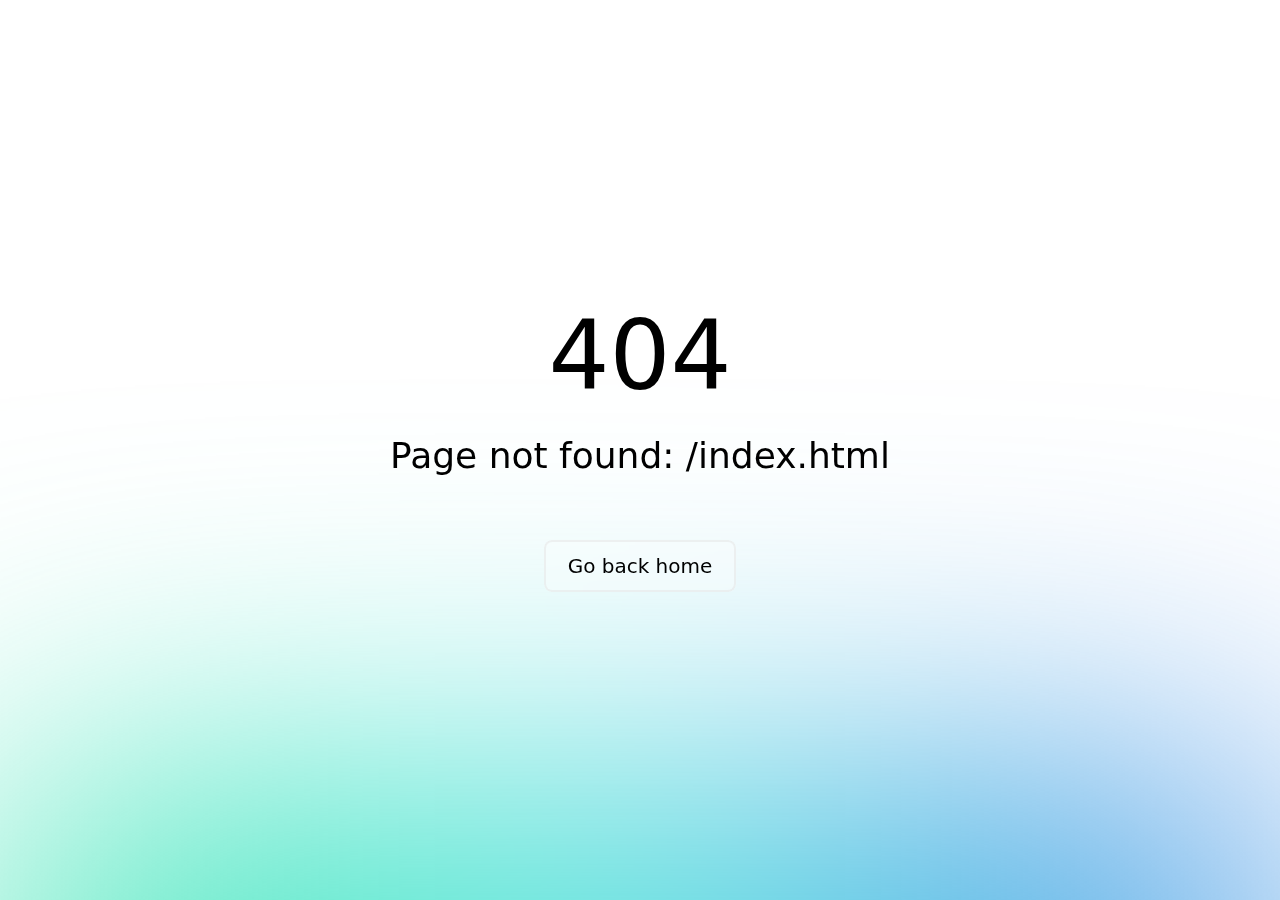
==== index.html @ 170d96c8 "Initial commit" ====
<!DOCTYPE html><html  data-capo=""><head><meta charset="utf-8">
<meta name="viewport" content="width=device-width, initial-scale=1">
<link rel="stylesheet" href="/_nuxt/entry.B6fpN9tW.css" crossorigin>
<link rel="modulepreload" as="script" crossorigin href="/_nuxt/C-Ril8EV.js">
<link rel="prefetch" as="style" crossorigin href="/_nuxt/error-404.CoZKRZXM.css">
<link rel="prefetch" as="script" crossorigin href="/_nuxt/D5hIGBSk.js">
<link rel="prefetch" as="script" crossorigin href="/_nuxt/BRePkF2x.js">
<link rel="prefetch" as="style" crossorigin href="/_nuxt/error-500.D6506J9O.css">
<link rel="prefetch" as="script" crossorigin href="/_nuxt/4pZ7BH-T.js">
<script type="module" src="/_nuxt/C-Ril8EV.js" crossorigin></script></head><body><div id="__nuxt"></div><div id="teleports"></div><script type="application/json" data-nuxt-data="nuxt-app" data-ssr="false" id="__NUXT_DATA__">[{"prerenderedAt":1,"serverRendered":2},1734687971810,false]</script>
<script>window.__NUXT__={};window.__NUXT__.config={public:{},app:{baseURL:"/",buildId:"57507351-9ed8-4eb7-9462-4e8c315fef96",buildAssetsDir:"/_nuxt/",cdnURL:""}}</script></body></html>
---- _nuxt/entry.B6fpN9tW.css ----
:root{--margin:4rem;--cols:12;--gutter:2rem;--header-height:36px;--basesize:16px}*{box-sizing:border-box;margin:0;padding:0;-webkit-font-smoothing:antialiased;-moz-osx-font-smoothing:grayscale;text-rendering:optimizelegibility!important}@font-face{font-family:GraphikWide;src:url(GraphikWide-Medium-Trial.otf) format("opentype")}@font-face{font-family:Avenue;src:url(MADEAvenuePERSONALUSE-Regular.otf) format("opentype")}body,html{color:#000;font-family:Avenue}body{--bg:#e9f5f5;background:var(--bg)}a{color:inherit;text-decoration:none}.info{color:#fff;display:flex;flex-direction:column;height:100vh;justify-content:center;margin-left:auto;margin-right:auto;margin-top:50%;position:sticky;text-align:center;top:50%;transform:translateY(-50%);width:66%}@media screen and (max-width:768px){.info{width:100%}}.info .name{font-family:GraphikWide;font-size:5rem;text-transform:uppercase}@media screen and (max-width:768px){.info .name{font-size:3rem}}.info .type{animation-delay:.5s;font-size:2rem;margin-top:-.5rem}@media screen and (max-width:768px){.info .type{font-size:2rem;margin-top:0}}.info .description{animation-delay:.8s;font-size:1.5rem;line-height:1.2em;margin-left:auto;margin-right:auto;margin-top:2rem;width:66%}@media screen and (max-width:768px){.info .description{font-size:1.4rem;margin-top:4rem;width:calc(100% - 4rem)}}@keyframes pulse{0%{transform:scale(1)}50%{transform:scale(1.05)}to{transform:scale(1)}}@keyframes fadeIn{0%{opacity:0}to{opacity:1}}
---- _nuxt/error-404.CoZKRZXM.css ----
.spotlight[data-v-00b6b518]{background:linear-gradient(45deg,#00dc82,#36e4da 50%,#0047e1);bottom:-30vh;filter:blur(20vh);height:40vh}.gradient-border[data-v-00b6b518]{-webkit-backdrop-filter:blur(10px);backdrop-filter:blur(10px);border-radius:.5rem;position:relative}@media (prefers-color-scheme:light){.gradient-border[data-v-00b6b518]{background-color:#ffffff4d}.gradient-border[data-v-00b6b518]:before{background:linear-gradient(90deg,#e2e2e2,#e2e2e2 25%,#00dc82,#36e4da 75%,#0047e1)}}@media (prefers-color-scheme:dark){.gradient-border[data-v-00b6b518]{background-color:#1414144d}.gradient-border[data-v-00b6b518]:before{background:linear-gradient(90deg,#303030,#303030 25%,#00dc82,#36e4da 75%,#0047e1)}}.gradient-border[data-v-00b6b518]:before{background-size:400% auto;border-radius:.5rem;bottom:0;content:"";left:0;-webkit-mask:linear-gradient(#fff 0 0) content-box,linear-gradient(#fff 0 0);mask:linear-gradient(#fff 0 0) content-box,linear-gradient(#fff 0 0);-webkit-mask-composite:xor;mask-composite:exclude;opacity:.5;padding:2px;position:absolute;right:0;top:0;transition:background-position .3s ease-in-out,opacity .2s ease-in-out;width:100%}.gradient-border[data-v-00b6b518]:hover:before{background-position:-50% 0;opacity:1}.fixed[data-v-00b6b518]{position:fixed}.left-0[data-v-00b6b518]{left:0}.right-0[data-v-00b6b518]{right:0}.z-10[data-v-00b6b518]{z-index:10}.z-20[data-v-00b6b518]{z-index:20}.grid[data-v-00b6b518]{display:grid}.mb-16[data-v-00b6b518]{margin-bottom:4rem}.mb-8[data-v-00b6b518]{margin-bottom:2rem}.max-w-520px[data-v-00b6b518]{max-width:520px}.min-h-screen[data-v-00b6b518]{min-height:100vh}.w-full[data-v-00b6b518]{width:100%}.flex[data-v-00b6b518]{display:flex}.cursor-pointer[data-v-00b6b518]{cursor:pointer}.place-content-center[data-v-00b6b518]{place-content:center}.items-center[data-v-00b6b518]{align-items:center}.justify-center[data-v-00b6b518]{justify-content:center}.overflow-hidden[data-v-00b6b518]{overflow:hidden}.bg-white[data-v-00b6b518]{--un-bg-opacity:1;background-color:rgb(255 255 255/var(--un-bg-opacity))}.px-4[data-v-00b6b518]{padding-left:1rem;padding-right:1rem}.px-8[data-v-00b6b518]{padding-left:2rem;padding-right:2rem}.py-2[data-v-00b6b518]{padding-bottom:.5rem;padding-top:.5rem}.text-center[data-v-00b6b518]{text-align:center}.text-8xl[data-v-00b6b518]{font-size:6rem;line-height:1}.text-xl[data-v-00b6b518]{font-size:1.25rem;line-height:1.75rem}.text-black[data-v-00b6b518]{--un-text-opacity:1;color:rgb(0 0 0/var(--un-text-opacity))}.font-light[data-v-00b6b518]{font-weight:300}.font-medium[data-v-00b6b518]{font-weight:500}.leading-tight[data-v-00b6b518]{line-height:1.25}.font-sans[data-v-00b6b518]{font-family:ui-sans-serif,system-ui,-apple-system,BlinkMacSystemFont,Segoe UI,Roboto,Helvetica Neue,Arial,Noto Sans,sans-serif,Apple Color Emoji,Segoe UI Emoji,Segoe UI Symbol,Noto Color Emoji}.antialiased[data-v-00b6b518]{-webkit-font-smoothing:antialiased;-moz-osx-font-smoothing:grayscale}@media (prefers-color-scheme:dark){.dark\:bg-black[data-v-00b6b518]{--un-bg-opacity:1;background-color:rgb(0 0 0/var(--un-bg-opacity))}.dark\:text-white[data-v-00b6b518]{--un-text-opacity:1;color:rgb(255 255 255/var(--un-text-opacity))}}@media (min-width:640px){.sm\:px-0[data-v-00b6b518]{padding-left:0;padding-right:0}.sm\:px-6[data-v-00b6b518]{padding-left:1.5rem;padding-right:1.5rem}.sm\:py-3[data-v-00b6b518]{padding-bottom:.75rem;padding-top:.75rem}.sm\:text-4xl[data-v-00b6b518]{font-size:2.25rem;line-height:2.5rem}.sm\:text-xl[data-v-00b6b518]{font-size:1.25rem;line-height:1.75rem}}
---- _nuxt/error-500.D6506J9O.css ----
.spotlight[data-v-f7ad9679]{background:linear-gradient(45deg,#00dc82,#36e4da 50%,#0047e1);filter:blur(20vh)}.fixed[data-v-f7ad9679]{position:fixed}.-bottom-1\/2[data-v-f7ad9679]{bottom:-50%}.left-0[data-v-f7ad9679]{left:0}.right-0[data-v-f7ad9679]{right:0}.grid[data-v-f7ad9679]{display:grid}.mb-16[data-v-f7ad9679]{margin-bottom:4rem}.mb-8[data-v-f7ad9679]{margin-bottom:2rem}.h-1\/2[data-v-f7ad9679]{height:50%}.max-w-520px[data-v-f7ad9679]{max-width:520px}.min-h-screen[data-v-f7ad9679]{min-height:100vh}.place-content-center[data-v-f7ad9679]{place-content:center}.overflow-hidden[data-v-f7ad9679]{overflow:hidden}.bg-white[data-v-f7ad9679]{--un-bg-opacity:1;background-color:rgb(255 255 255/var(--un-bg-opacity))}.px-8[data-v-f7ad9679]{padding-left:2rem;padding-right:2rem}.text-center[data-v-f7ad9679]{text-align:center}.text-8xl[data-v-f7ad9679]{font-size:6rem;line-height:1}.text-xl[data-v-f7ad9679]{font-size:1.25rem;line-height:1.75rem}.text-black[data-v-f7ad9679]{--un-text-opacity:1;color:rgb(0 0 0/var(--un-text-opacity))}.font-light[data-v-f7ad9679]{font-weight:300}.font-medium[data-v-f7ad9679]{font-weight:500}.leading-tight[data-v-f7ad9679]{line-height:1.25}.font-sans[data-v-f7ad9679]{font-family:ui-sans-serif,system-ui,-apple-system,BlinkMacSystemFont,Segoe UI,Roboto,Helvetica Neue,Arial,Noto Sans,sans-serif,Apple Color Emoji,Segoe UI Emoji,Segoe UI Symbol,Noto Color Emoji}.antialiased[data-v-f7ad9679]{-webkit-font-smoothing:antialiased;-moz-osx-font-smoothing:grayscale}@media (prefers-color-scheme:dark){.dark\:bg-black[data-v-f7ad9679]{--un-bg-opacity:1;background-color:rgb(0 0 0/var(--un-bg-opacity))}.dark\:text-white[data-v-f7ad9679]{--un-text-opacity:1;color:rgb(255 255 255/var(--un-text-opacity))}}@media (min-width:640px){.sm\:px-0[data-v-f7ad9679]{padding-left:0;padding-right:0}.sm\:text-4xl[data-v-f7ad9679]{font-size:2.25rem;line-height:2.5rem}}
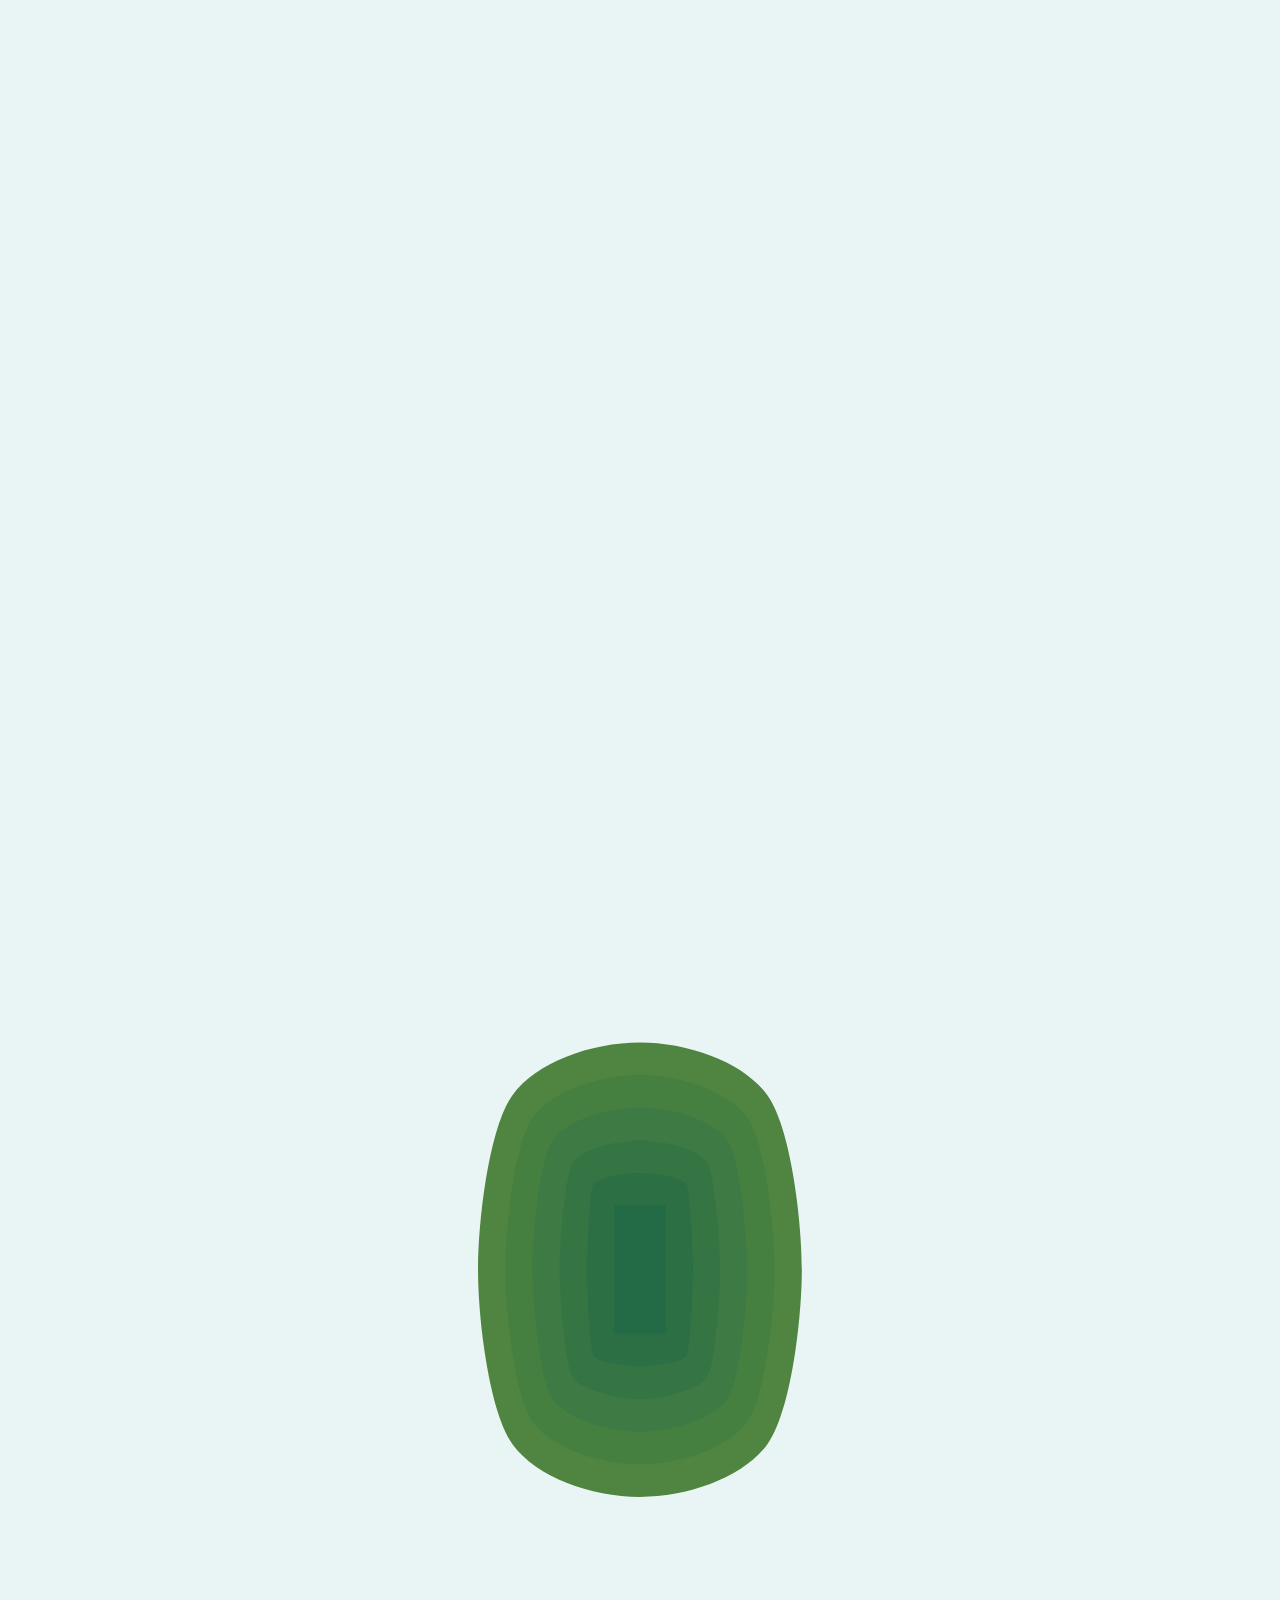
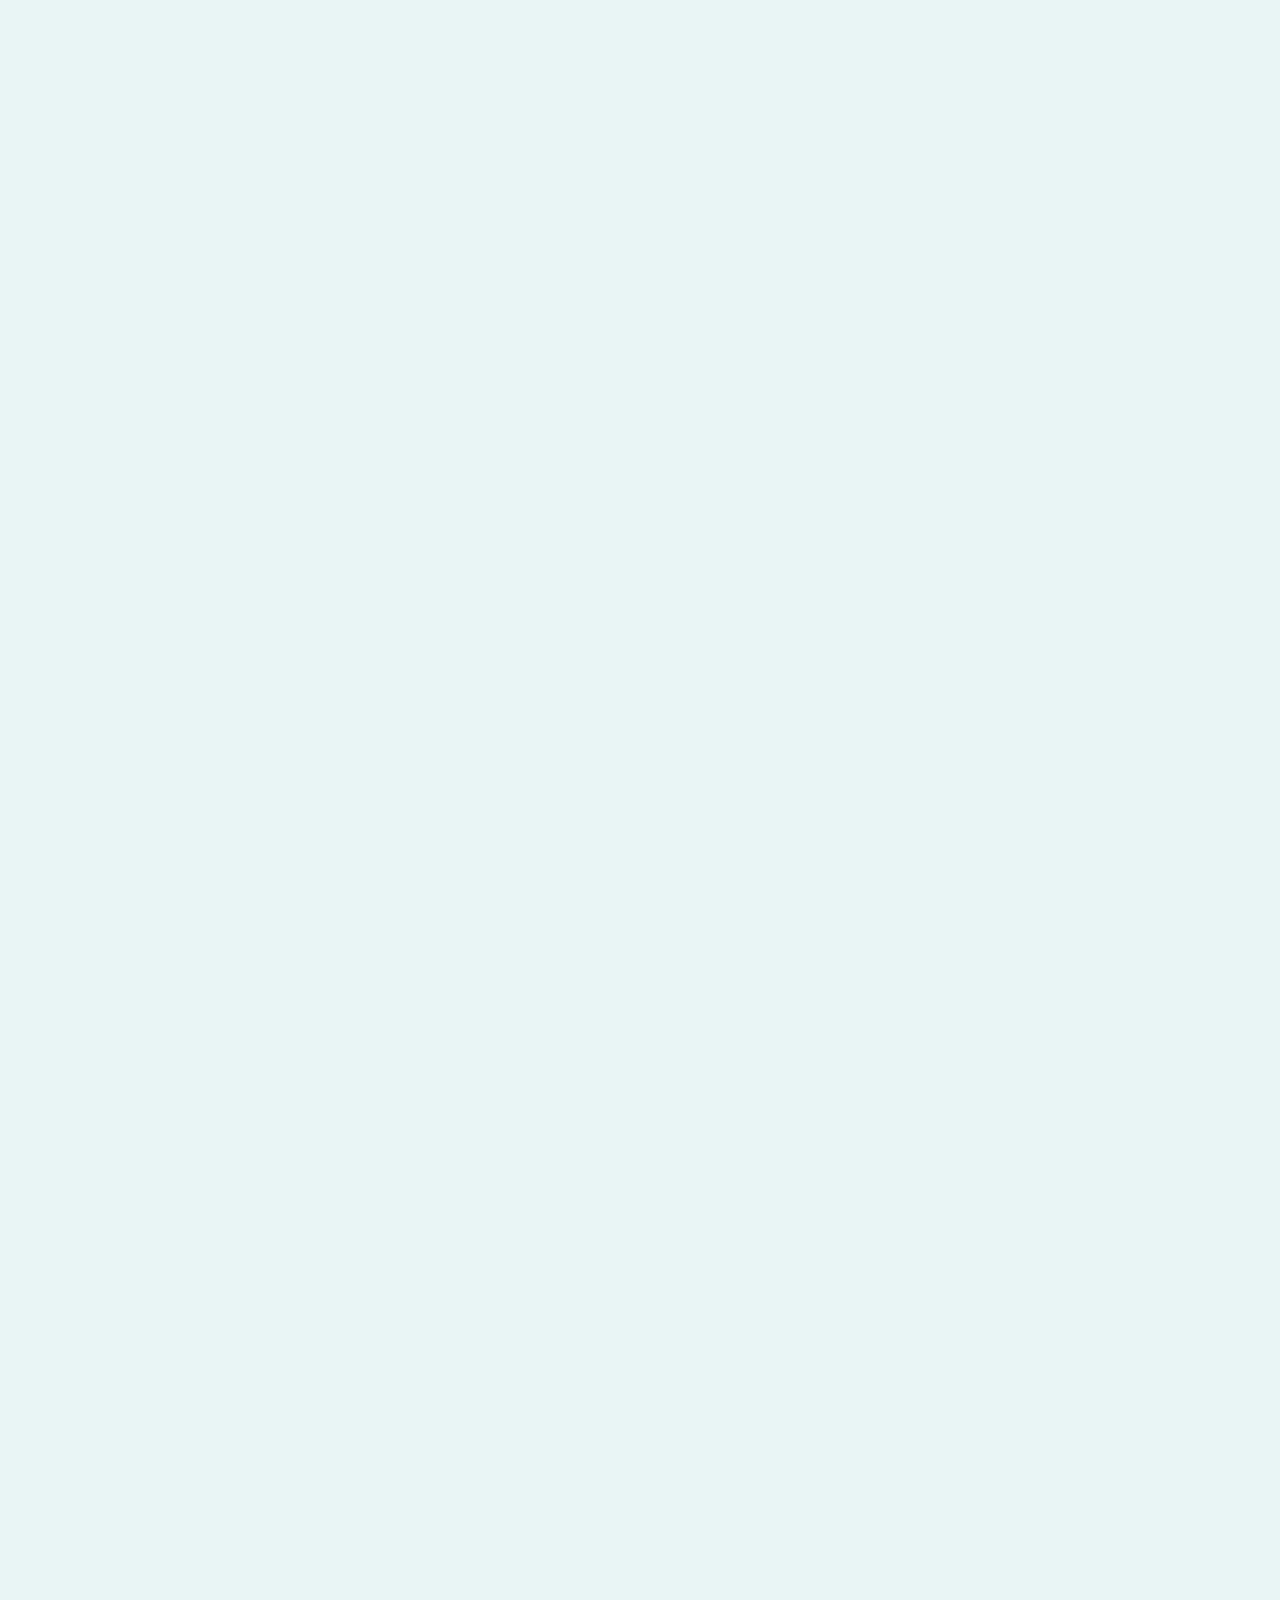
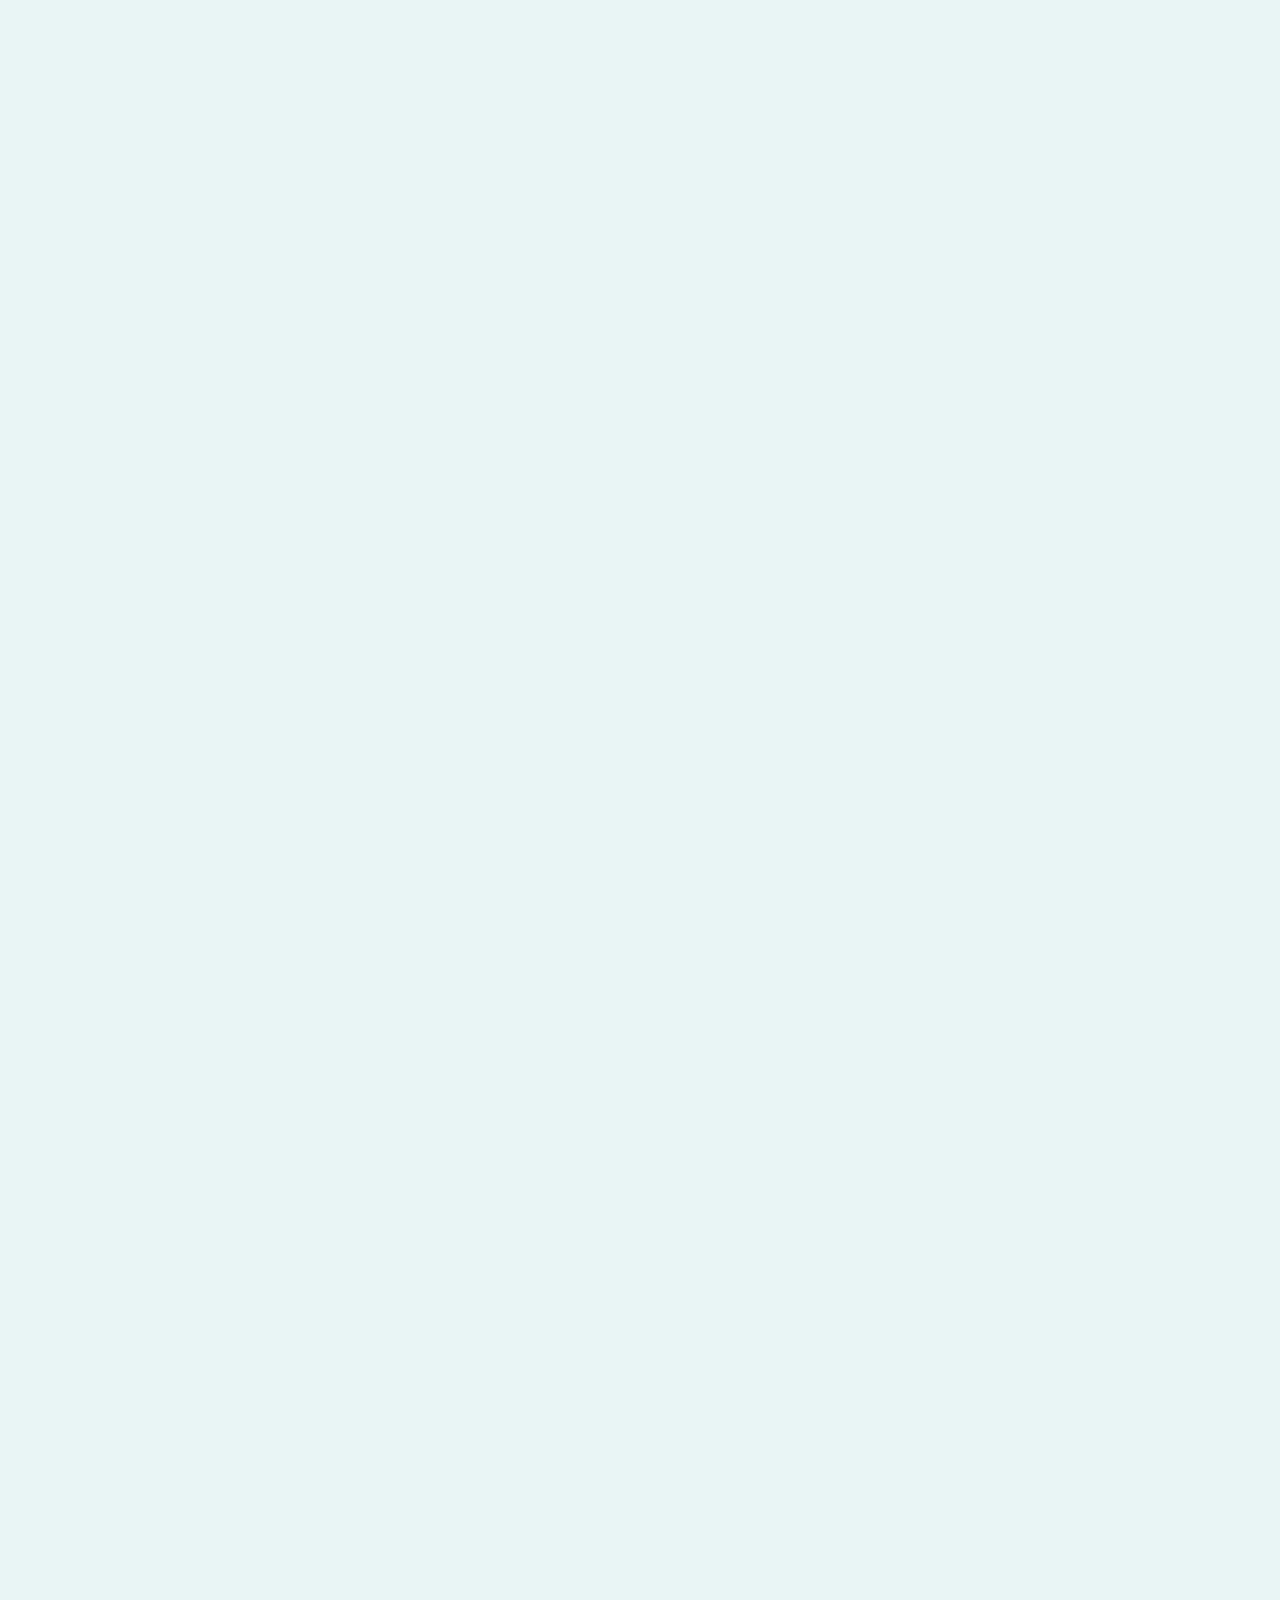
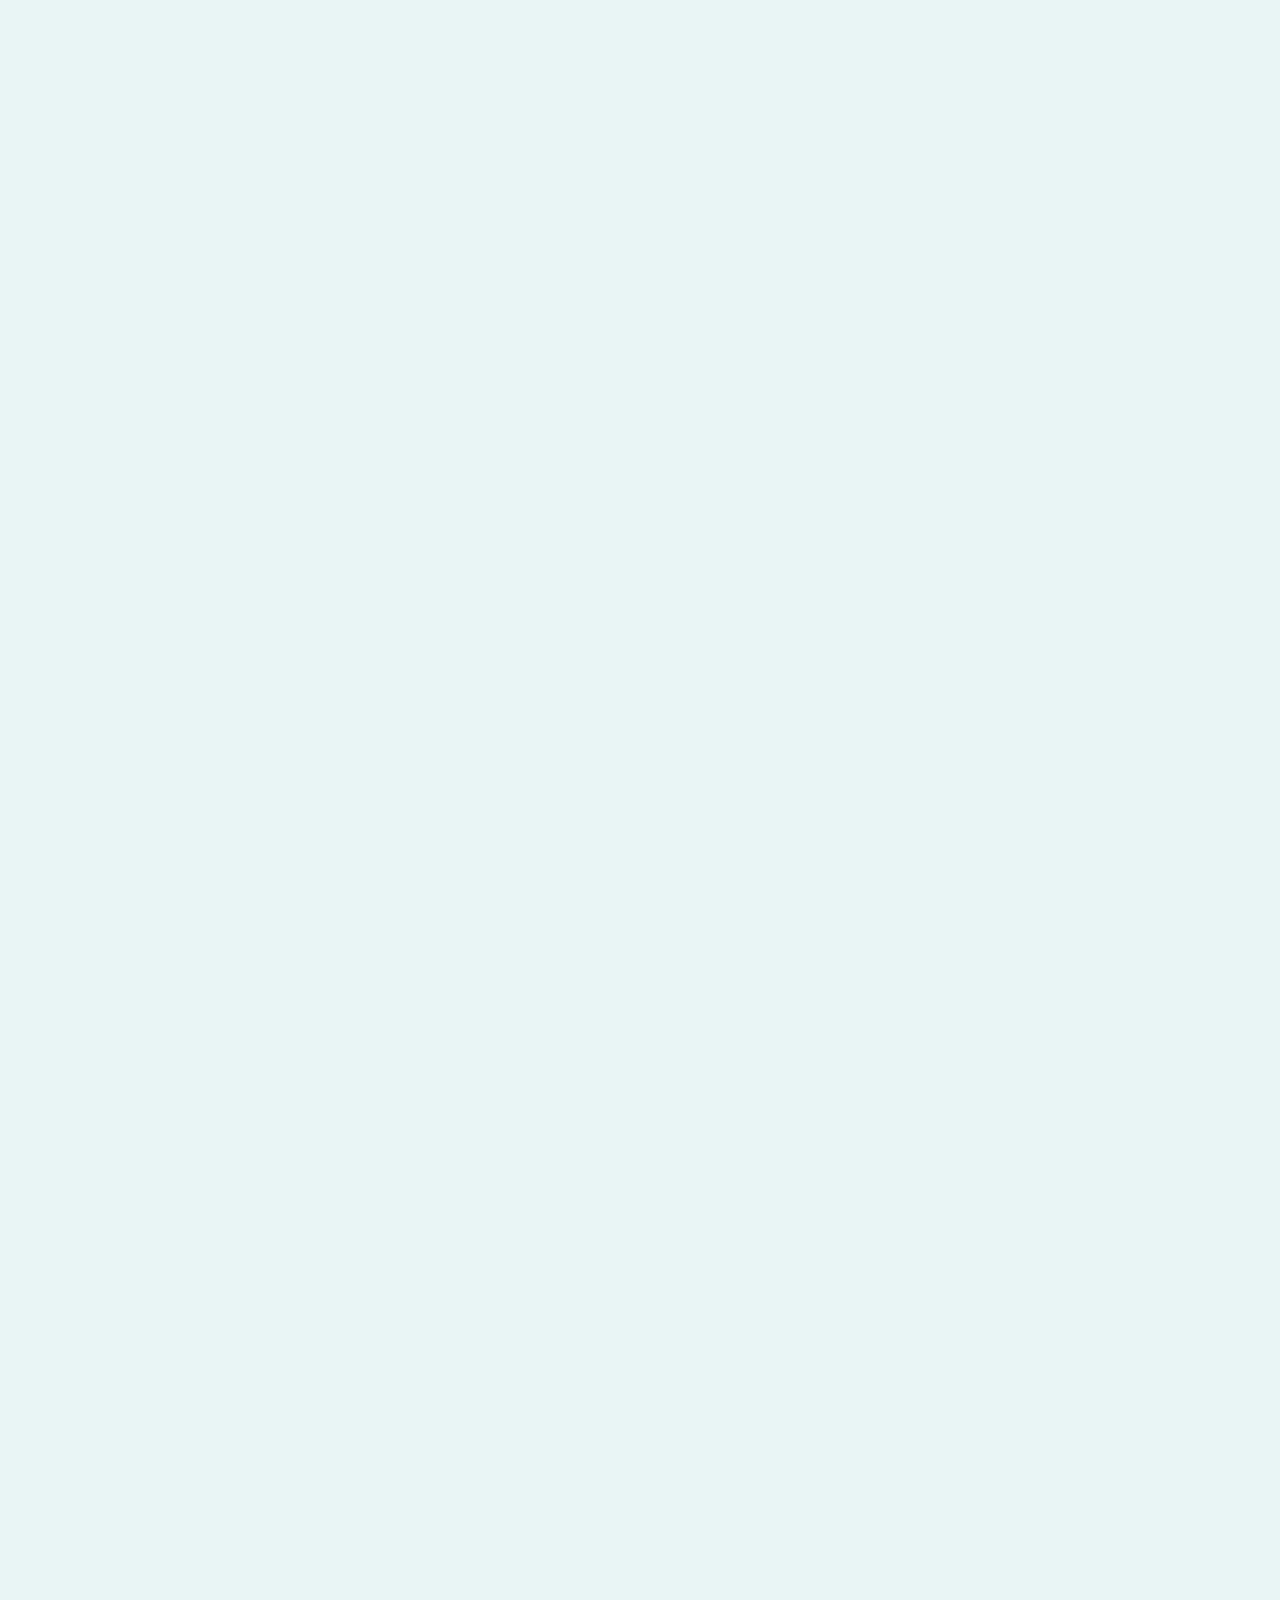
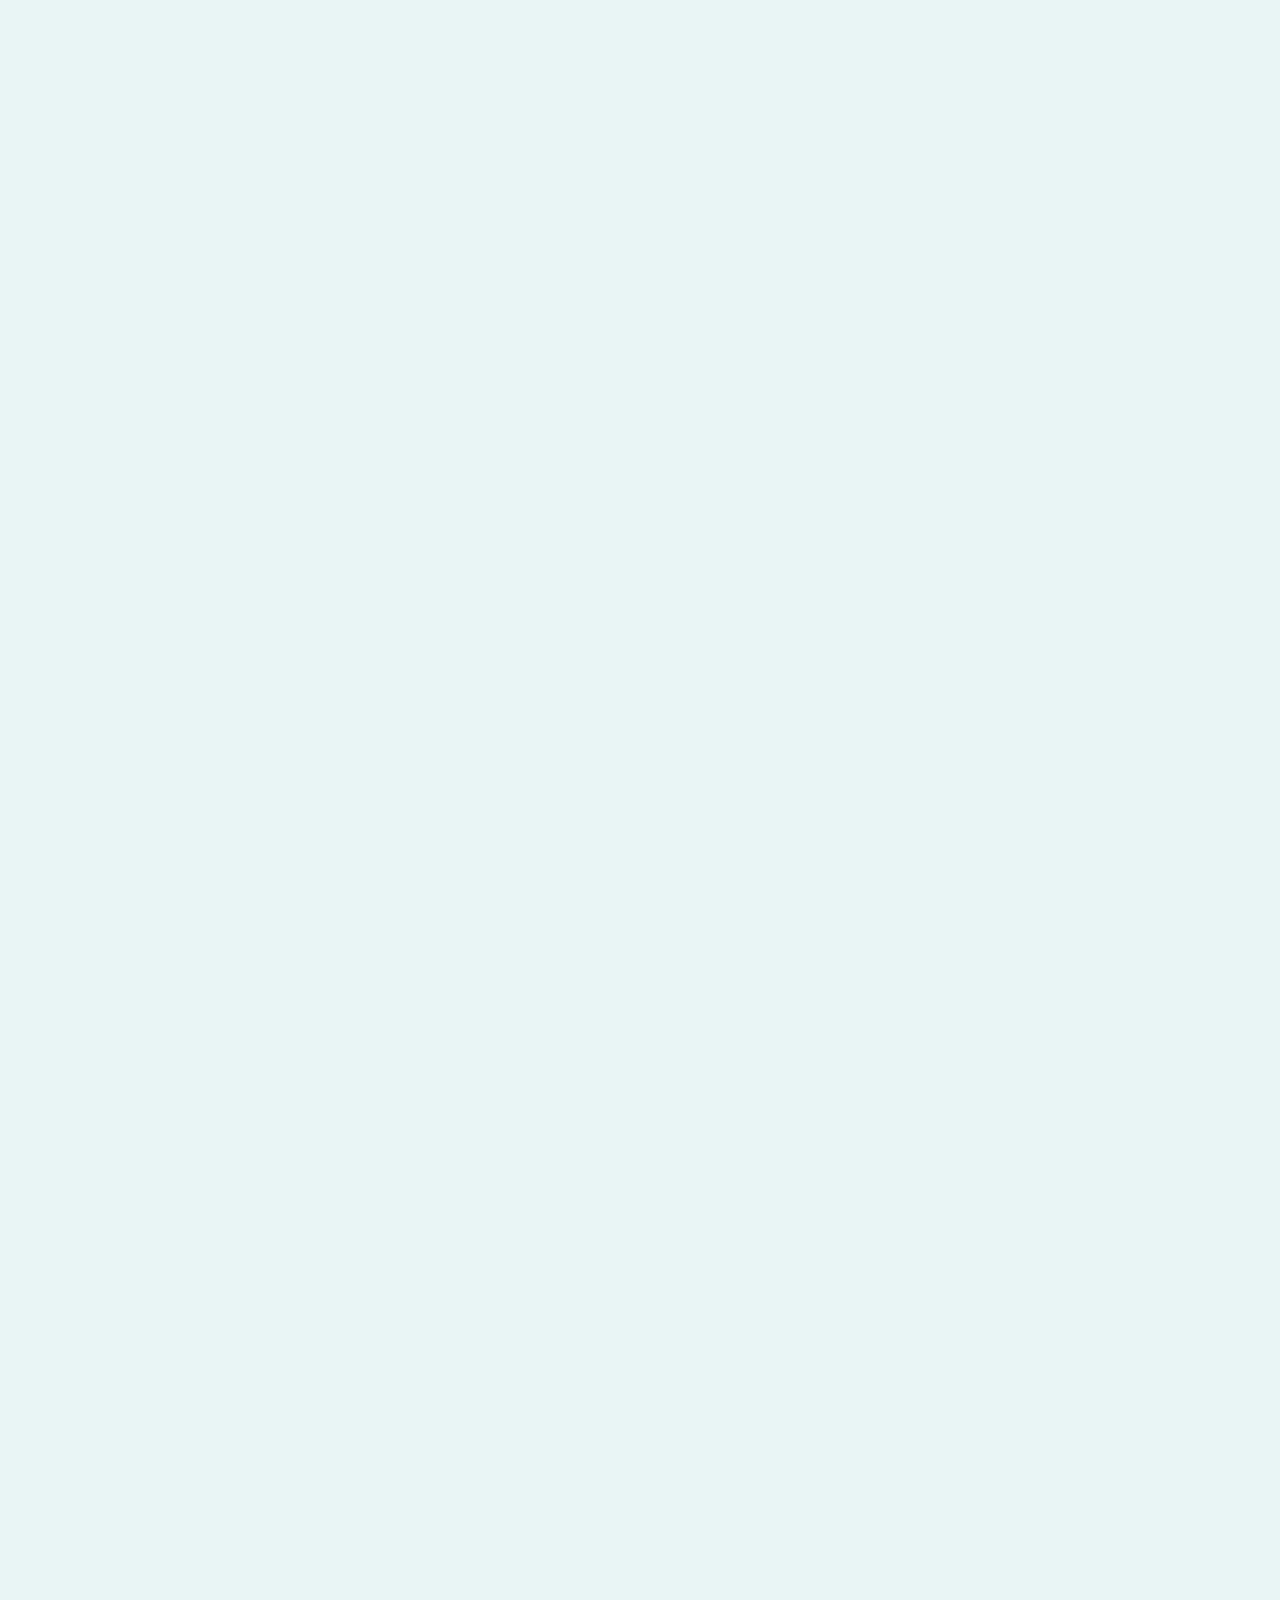
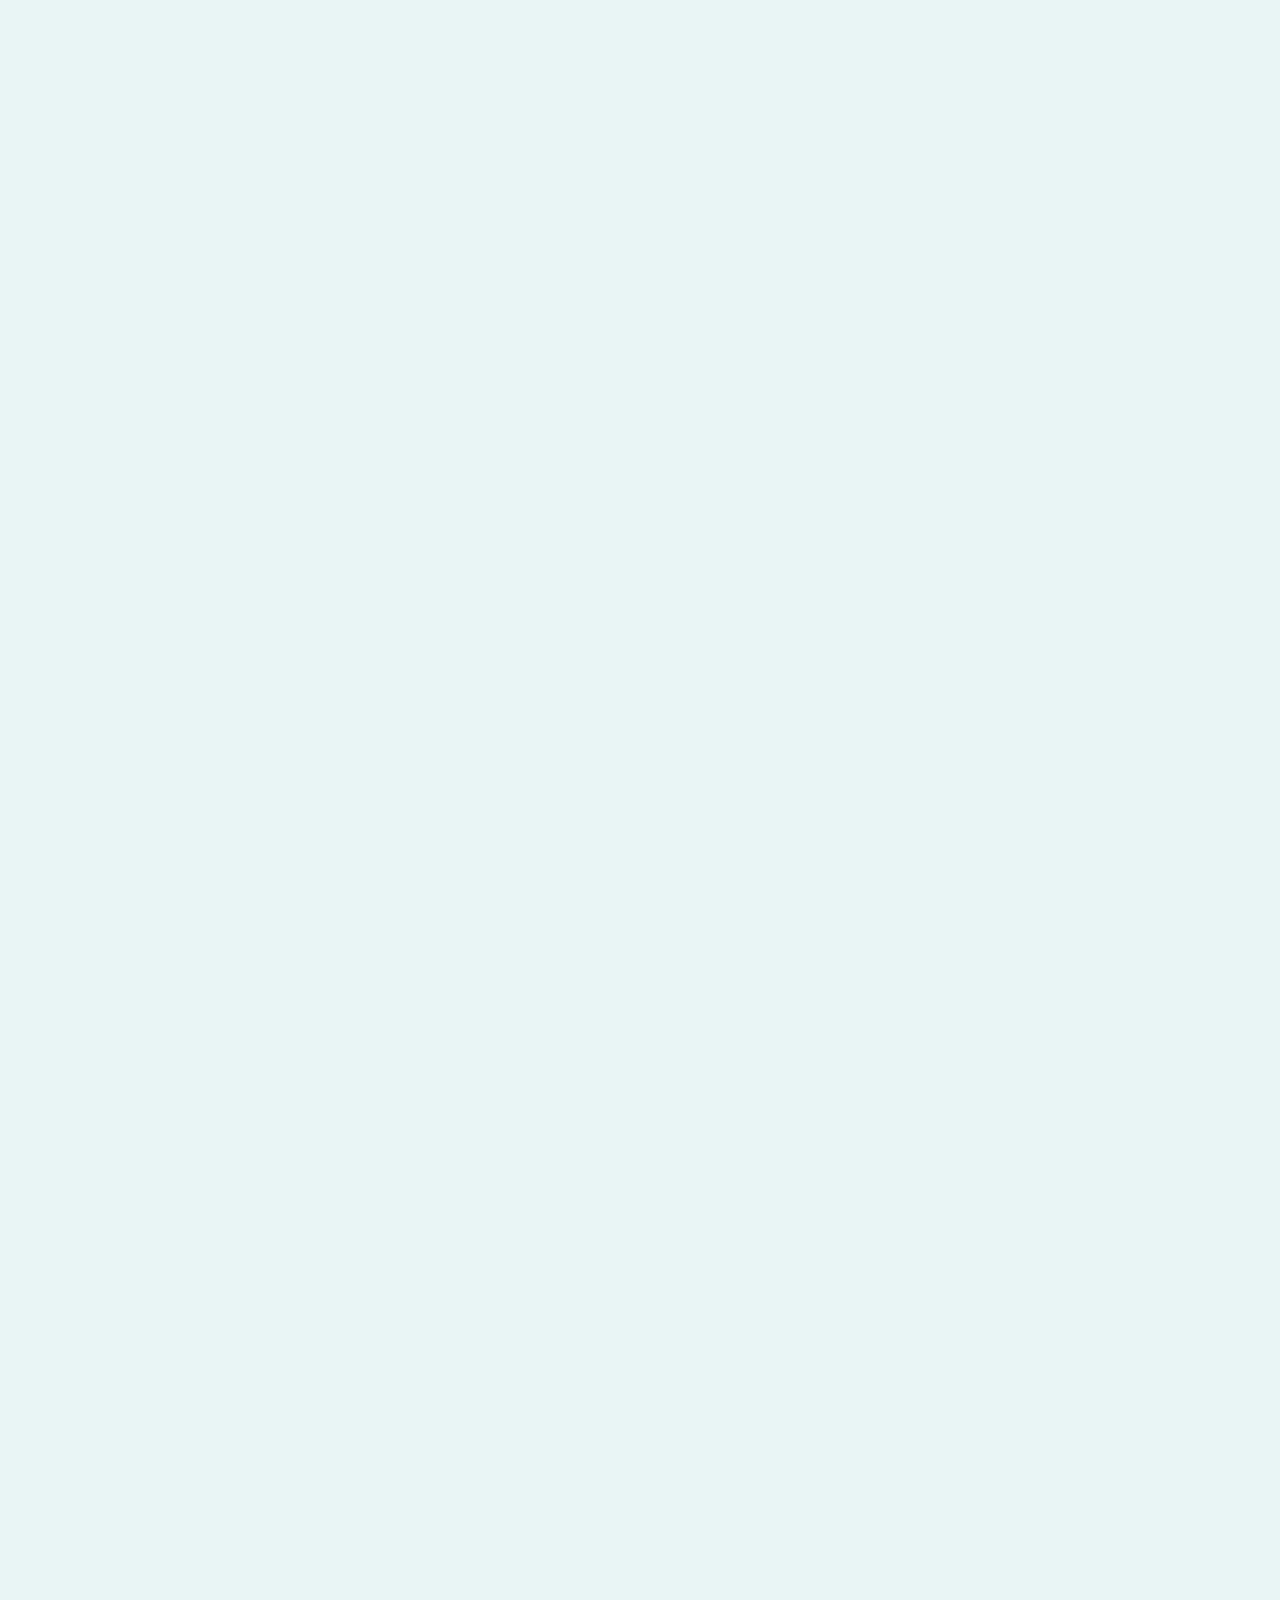
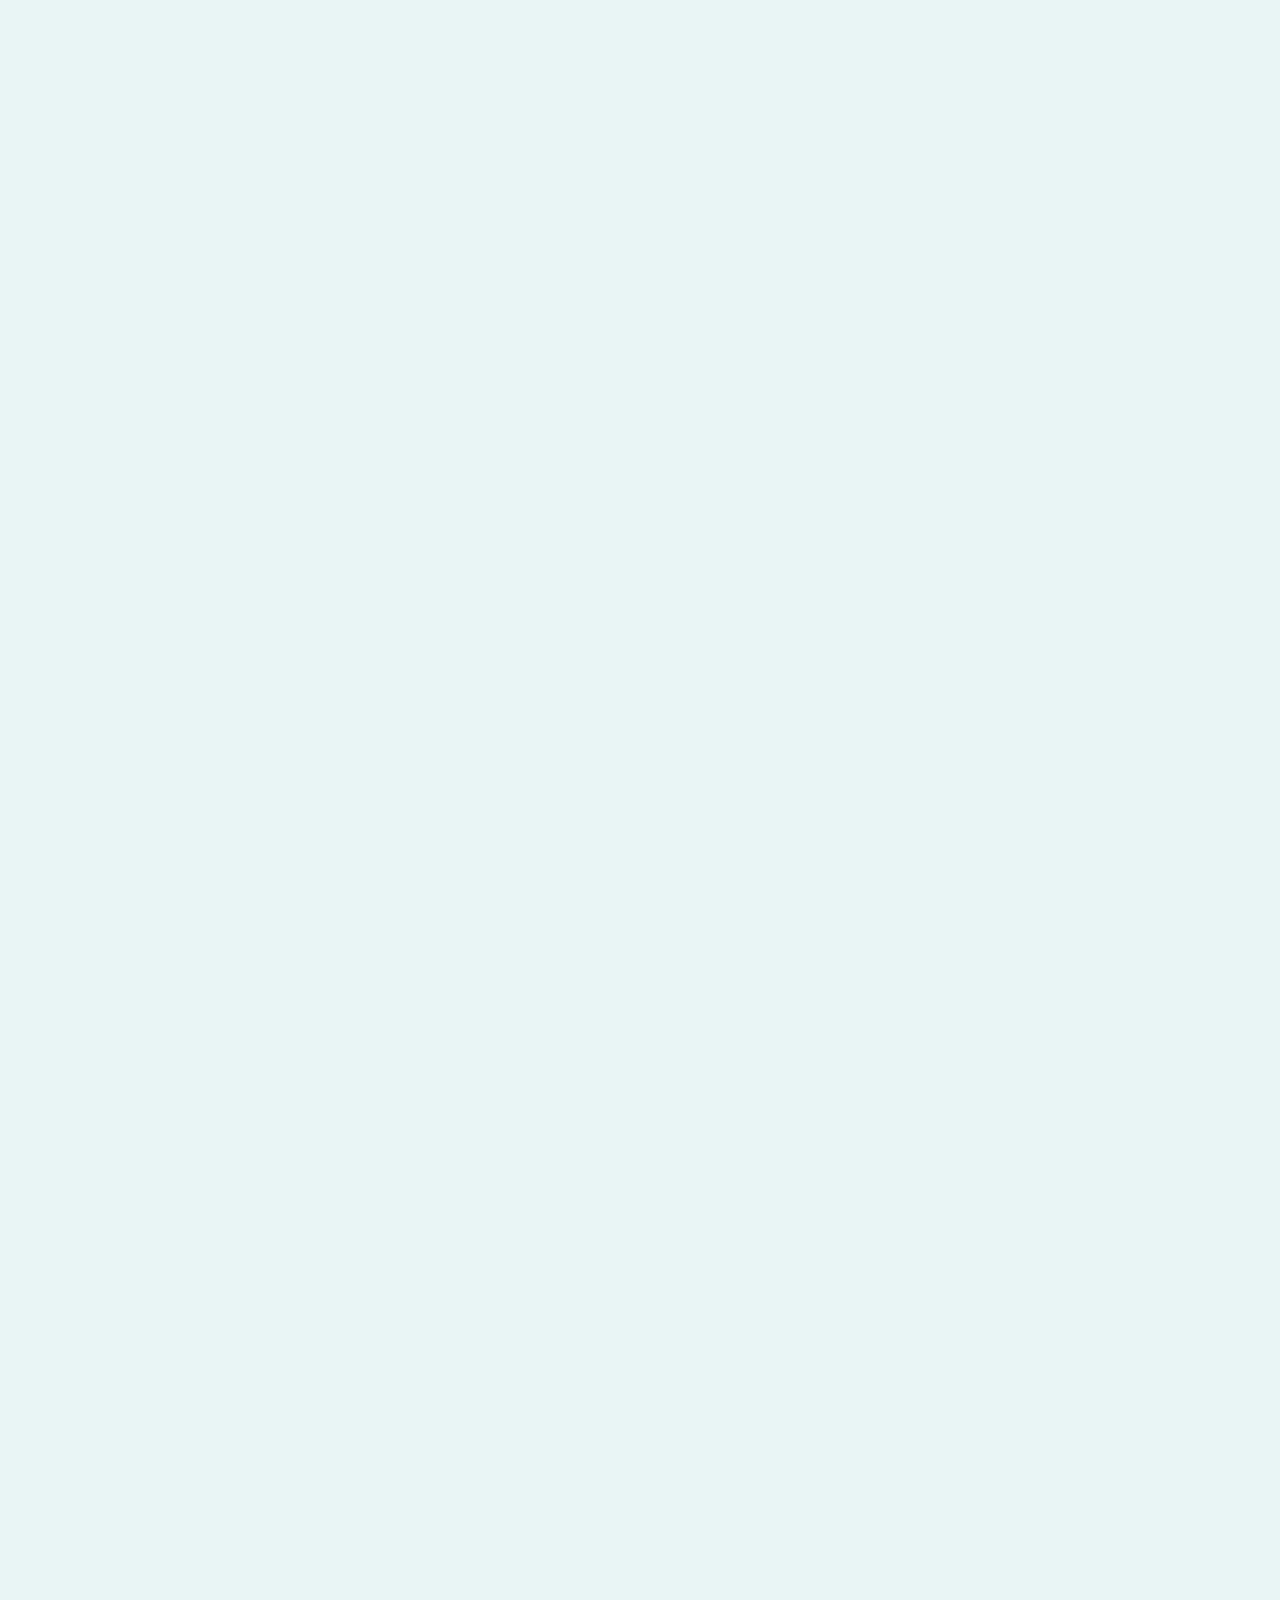
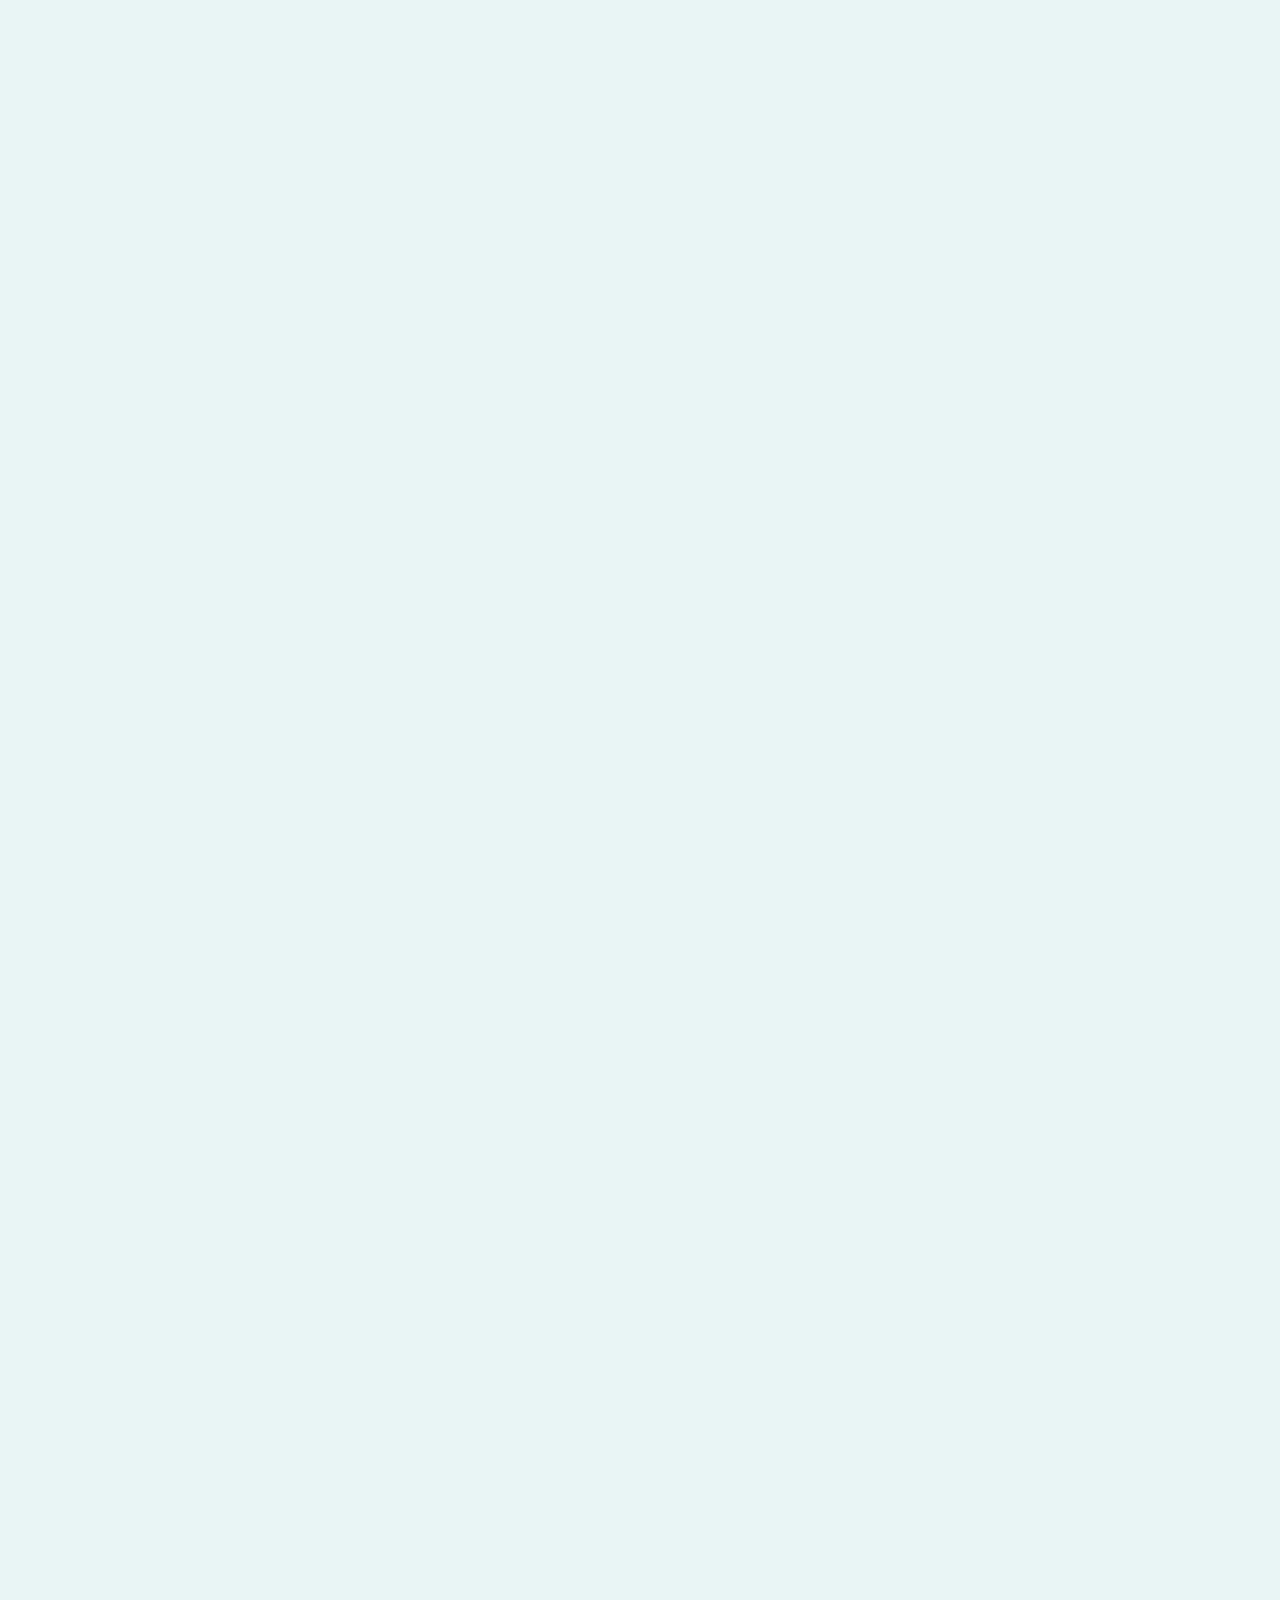
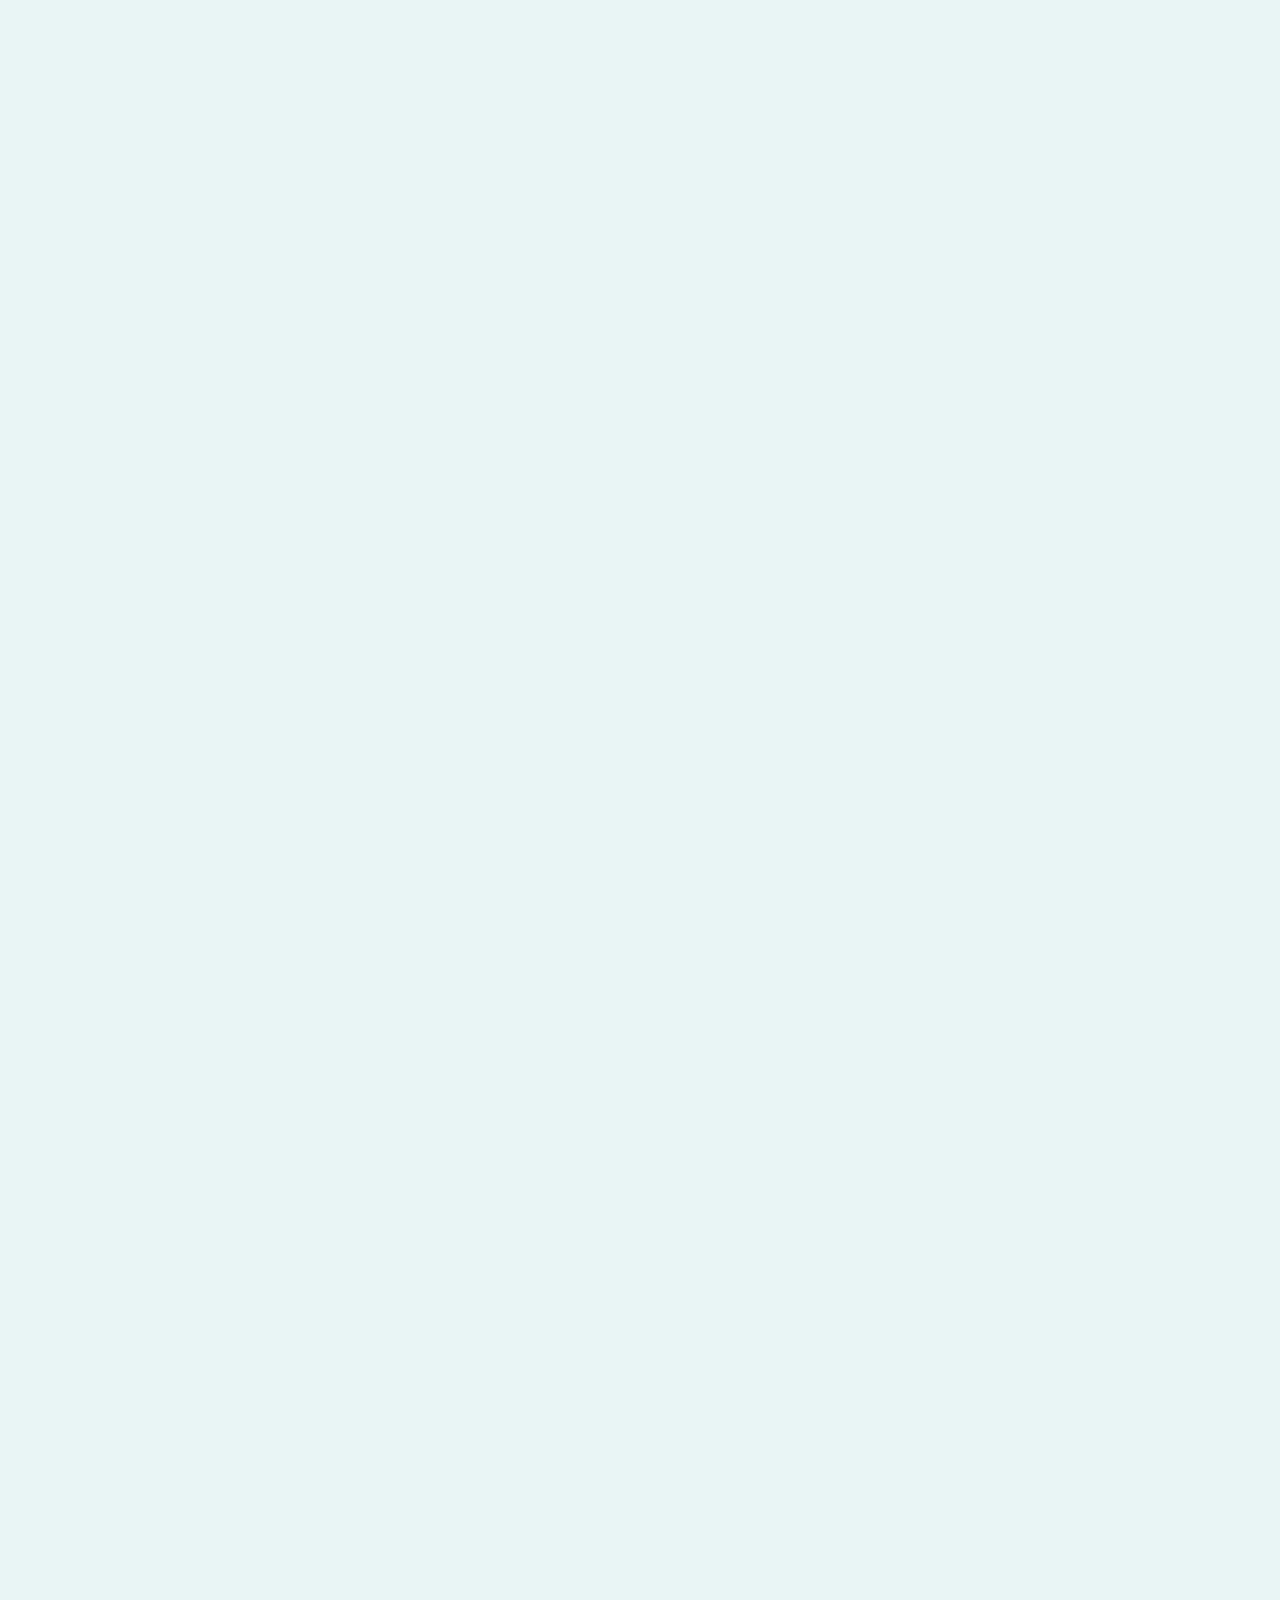
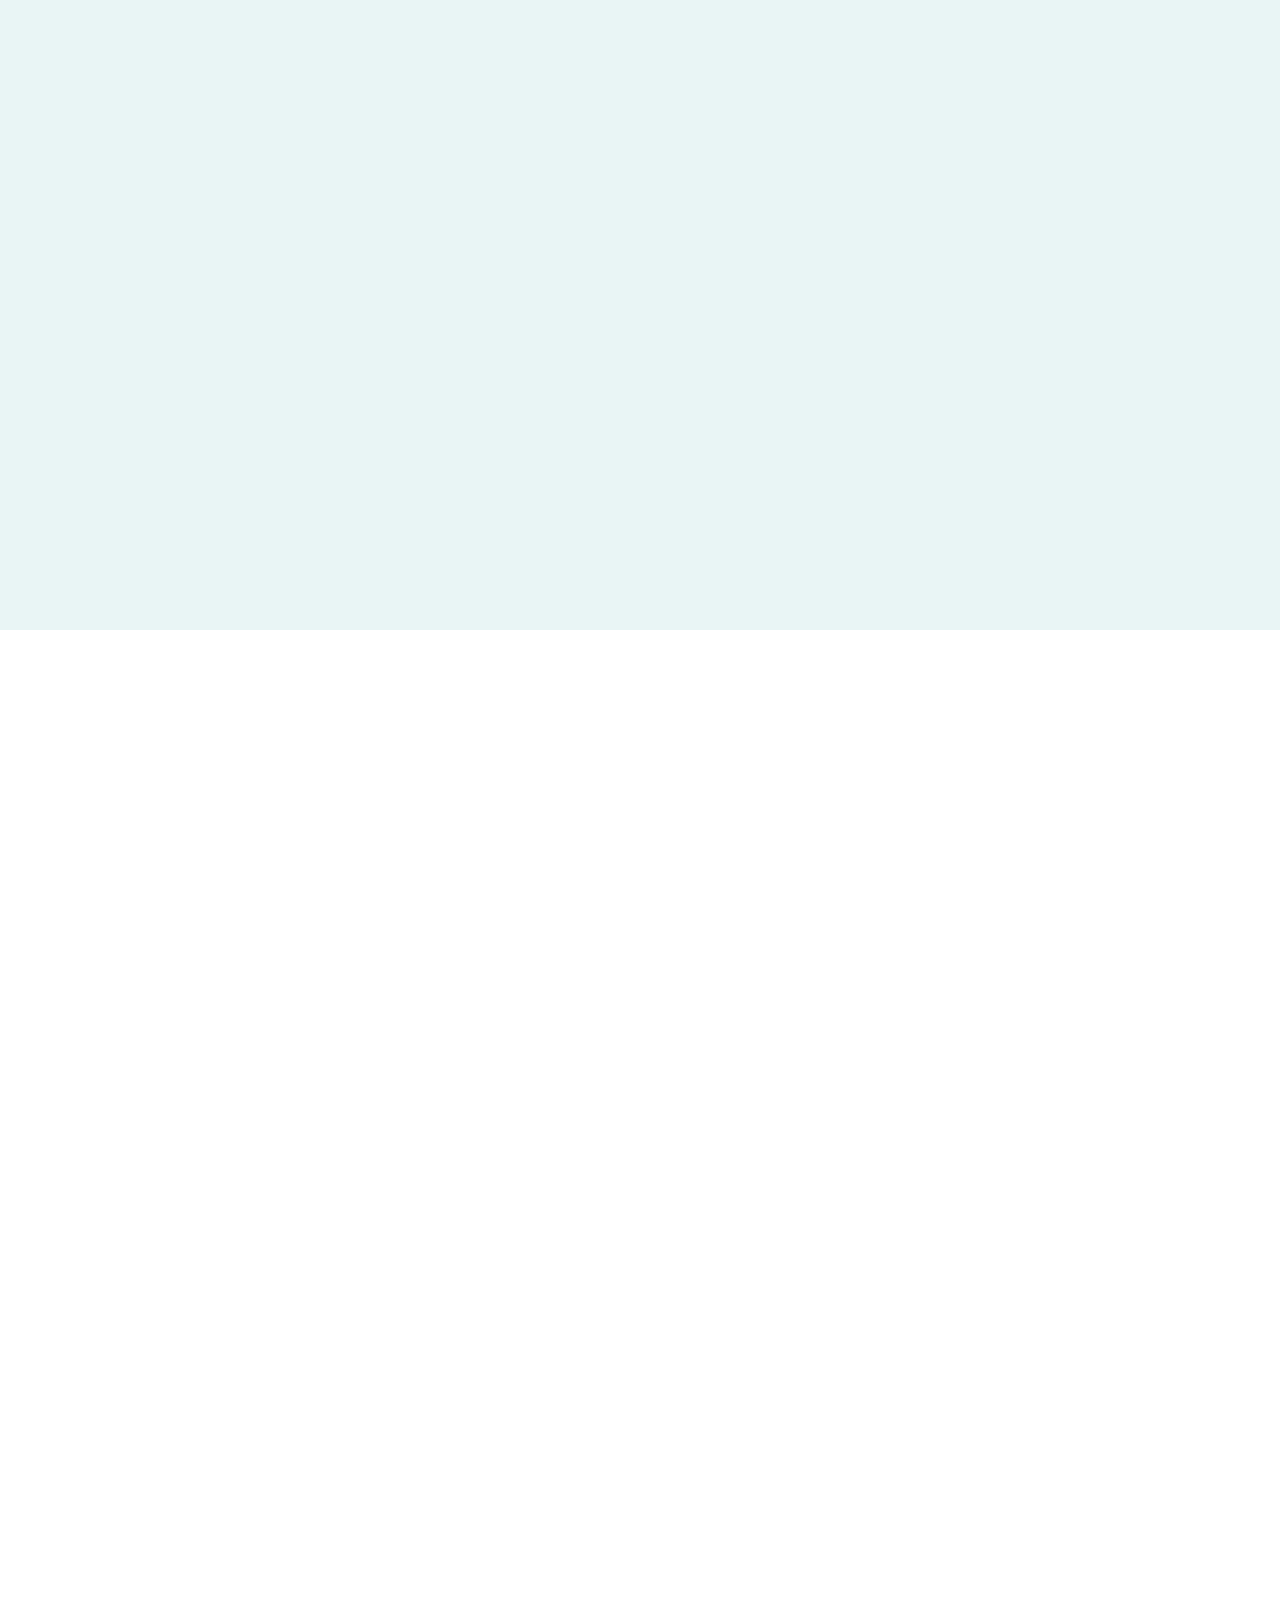
==== commit 543cca48: "static" ====
--- a/index.html
+++ b/index.html
@@ -1,11 +1,23 @@
 <!DOCTYPE html><html  data-capo=""><head><meta charset="utf-8">
 <meta name="viewport" content="width=device-width, initial-scale=1">
-<link rel="stylesheet" href="/_nuxt/entry.B6fpN9tW.css" crossorigin>
-<link rel="modulepreload" as="script" crossorigin href="/_nuxt/C-Ril8EV.js">
-<link rel="prefetch" as="style" crossorigin href="/_nuxt/error-404.CoZKRZXM.css">
-<link rel="prefetch" as="script" crossorigin href="/_nuxt/D5hIGBSk.js">
-<link rel="prefetch" as="script" crossorigin href="/_nuxt/BRePkF2x.js">
-<link rel="prefetch" as="style" crossorigin href="/_nuxt/error-500.D6506J9O.css">
-<link rel="prefetch" as="script" crossorigin href="/_nuxt/4pZ7BH-T.js">
-<script type="module" src="/_nuxt/C-Ril8EV.js" crossorigin></script></head><body><div id="__nuxt"></div><div id="teleports"></div><script type="application/json" data-nuxt-data="nuxt-app" data-ssr="false" id="__NUXT_DATA__">[{"prerenderedAt":1,"serverRendered":2},1734687971810,false]</script>
-<script>window.__NUXT__={};window.__NUXT__.config={public:{},app:{baseURL:"/",buildId:"57507351-9ed8-4eb7-9462-4e8c315fef96",buildAssetsDir:"/_nuxt/",cdnURL:""}}</script></body></html>+<style>:root{--margin:4rem;--cols:12;--gutter:2rem;--header-height:36px;--basesize:16px}</style>
+<style>*{box-sizing:border-box;margin:0;padding:0;-webkit-font-smoothing:antialiased;-moz-osx-font-smoothing:grayscale;text-rendering:optimizelegibility!important}</style>
+<style>@font-face{font-family:GraphikWide;src:url(GraphikWide-Medium-Trial.otf) format("opentype")}@font-face{font-family:Avenue;src:url(MADEAvenuePERSONALUSE-Regular.otf) format("opentype")}</style>
+<style>body,html{color:#000;font-family:Avenue}body{--bg:#e9f5f5;background:var(--bg)}a{color:inherit;text-decoration:none}.info{color:#fff;display:flex;flex-direction:column;height:100vh;justify-content:center;margin-left:auto;margin-right:auto;margin-top:50%;position:sticky;text-align:center;top:50%;transform:translateY(-50%);width:66%}@media screen and (max-width:768px){.info{width:100%}}.info .name{font-family:GraphikWide;font-size:5rem;text-transform:uppercase}@media screen and (max-width:768px){.info .name{font-size:9vw}}.info .type{animation-delay:.5s;font-size:2rem;margin-top:-.5rem}@media screen and (max-width:768px){.info .type{font-size:2rem;margin-top:0}}.info .description{animation-delay:.8s;font-size:1.5rem;line-height:1.2em;margin-left:auto;margin-right:auto;margin-top:2rem;width:66%}@media screen and (max-width:768px){.info .description{font-size:1.4rem;margin-top:4rem;width:calc(100% - 4rem)}}@keyframes pulse{0%{transform:scale(1)}50%{transform:scale(1.05)}to{transform:scale(1)}}@keyframes fadeIn{0%{opacity:0}to{opacity:1}}</style>
+<style>.logo[data-v-fdd9d659]{--color:#000;animation:fadeIn 1s forwards;animation-delay:.5s;left:50%;opacity:0;position:fixed;top:50%;width:30%;z-index:10}@media screen and (max-width:768px){.logo[data-v-fdd9d659]{top:50%;width:66%}}.logo[data-v-fdd9d659]  svg path{fill:var(--color)}.teaser-text[data-v-fdd9d659]{align-items:center;animation:fadeIn 1s forwards;animation-delay:1s;display:flex;font-size:2rem;left:50%;line-height:1.2em;margin:0 auto;opacity:0;position:fixed;text-align:center;top:50%;transform:translate(-50%,50%);width:50%}@media screen and (max-width:768px){.teaser-text[data-v-fdd9d659]{top:40%;width:100%}}.scroll[data-v-fdd9d659]{animation:fadeIn 1s forwards;animation-delay:1.7s;bottom:2rem;font-family:GraphikWide;left:50%;opacity:0;position:fixed;transform:translateX(-50%)}@media screen and (max-width:768px){.scroll[data-v-fdd9d659]{bottom:3rem}}.scroll span[data-v-fdd9d659]{animation:scroll-fdd9d659 2s infinite;display:block}@keyframes scroll-fdd9d659{0%{transform:translateY(0)}50%{transform:translateY(-.5rem)}to{transform:translateY(0)}}</style>
+<style>svg[data-v-b7aff26b]{width:100%}</style>
+<style>section[data-v-3275dffa]{height:50vh;position:relative}@media screen and (max-width:768px){section[data-v-3275dffa]{height:100vh}}</style>
+<style>.moonfuel[data-v-4d8f61fb]{display:grid;grid-template-columns:1fr;height:600vh;margin-top:-20vh;overflow:clip;padding-top:40vh;position:relative}@media screen and (max-width:768px){.moonfuel[data-v-4d8f61fb]{margin-top:-100vh;padding-top:80vh}}.moonfuel .info[data-v-4d8f61fb],.moonfuel svg[data-v-4d8f61fb]{grid-column:1;grid-row:1;margin-left:auto;margin-right:auto}.moonfuel svg[data-v-4d8f61fb]{margin-top:50%;position:sticky;top:50%;transform:translateY(-50%);width:100%}</style>
+<style>.dreamweaver[data-v-211fe3c6]{align-items:flex-start;display:grid;grid-template-columns:1fr;height:600vh;margin-top:-100vh;overflow:clip;padding-top:10vh}.dreamweaver .info[data-v-211fe3c6],.dreamweaver .svg-container[data-v-211fe3c6]{grid-column:1;grid-row:1;margin-left:auto;margin-right:auto}.dreamweaver .svg-container[data-v-211fe3c6]{height:100vh;position:sticky;top:0;width:100%}.dreamweaver svg[data-v-211fe3c6]{bottom:0;clip-path:polygon(30% -50%,70% -50%,150% 100%,-50% 100%);height:auto;position:absolute;width:100%}@media screen and (max-width:768px){.dreamweaver svg[data-v-211fe3c6]{height:100vh;left:50%;transform:translateX(-50%)!important;width:auto}}.dreamweaver svg path[data-v-211fe3c6]{transform-origin:center}</style>
+<style>.cumulus[data-v-d9ac22c6]{align-items:flex-start;display:grid;grid-template-columns:1fr;height:600vh;margin-top:-40vh;overflow:clip;padding-top:40vh}@media screen and (max-width:768px){.cumulus[data-v-d9ac22c6]{margin-top:-80vh}}.cumulus .info[data-v-d9ac22c6],.cumulus .svg-container[data-v-d9ac22c6]{grid-column:1;grid-row:1;margin-left:auto;margin-right:auto}.cumulus .svg-container[data-v-d9ac22c6]{height:100vh;position:sticky;top:0;width:100%}.cumulus svg[data-v-d9ac22c6]{bottom:0;height:auto;position:absolute;width:100%}@media screen and (max-width:768px){.cumulus svg[data-v-d9ac22c6]{height:110vh;left:50%;transform:translateX(-50%)!important;width:auto}}</style>
+<style>.about[data-v-2d8e2386]{background:#fff;margin-top:-20vh;min-height:50vh;padding-top:0}.mockup[data-v-2d8e2386]{margin:auto;width:70%}@media screen and (max-width:768px){.mockup[data-v-2d8e2386]{width:100%}}.mockup img[data-v-2d8e2386]{width:100%}.footer[data-v-2d8e2386]{display:flex;flex-direction:column;height:100vh;margin-top:30rem;padding:2rem 4rem 4rem}@media screen and (max-width:768px){.footer[data-v-2d8e2386]{margin-top:10rem}}.footer .footer-text[data-v-2d8e2386]{align-items:center;display:flex;flex:1;font-size:2rem;line-height:1.2em;margin:0 auto;text-align:center;width:50%}@media screen and (max-width:768px){.footer .footer-text[data-v-2d8e2386]{width:100%}}.footer .tagline[data-v-2d8e2386]{align-items:center;display:flex;flex:1;font-size:6rem;justify-content:center;line-height:1em;text-align:center}@media screen and (max-width:768px){.footer .tagline[data-v-2d8e2386]{font-size:13vw;margin-top:-50%}}.footer .logo[data-v-2d8e2386]{margin:4rem auto}.footer .logo[data-v-2d8e2386]  svg{width:30vw!important}@media screen and (max-width:768px){.footer .logo[data-v-2d8e2386]  svg{width:50vw!important}}.footer .logo[data-v-2d8e2386]  path{fill:#000}.footer .footer-links[data-v-2d8e2386]{align-items:flex-end;display:flex;flex:1;justify-content:space-between;text-align:center}@media screen and (max-width:768px){.footer .footer-links[data-v-2d8e2386]{align-items:center;flex-direction:column}}.footer .footer-links .title[data-v-2d8e2386]{font-family:GraphikWide;text-transform:uppercase}</style>
+<link rel="stylesheet" href="/_nuxt/entry.D26g6qOE.css" crossorigin>
+<link rel="preload" as="fetch" crossorigin="anonymous" href="/_payload.json?c066bb59-1884-464b-9a47-274cd94e9300">
+<link rel="modulepreload" as="script" crossorigin href="/_nuxt/C3g7MK6A.js">
+<link rel="modulepreload" as="script" crossorigin href="/_nuxt/BynmSNLy.js">
+<link rel="prefetch" as="script" crossorigin href="/_nuxt/3xlhOxyX.js">
+<link rel="prefetch" as="script" crossorigin href="/_nuxt/BPLrvAJR.js">
+<link rel="prefetch" as="script" crossorigin href="/_nuxt/BwffIiTU.js">
+<link rel="icon" type="image/png" href="/favicon.png">
+<script type="module" src="/_nuxt/C3g7MK6A.js" crossorigin></script></head><body><div id="__nuxt"><!--[--><title>Solid Spirits</title><div><main data-v-fdd9d659><div class="logo top-logo" data-v-fdd9d659 data-v-b7aff26b><svg width="579" height="206" viewBox="0 0 579 206" fill="none" xmlns="http://www.w3.org/2000/svg" data-v-b7aff26b><g clip-path="url(#clip0_1403_639)" data-v-b7aff26b><path d="M369.425 4.1499C359.305 4.1499 350.875 12.3 350.875 22.7C350.875 33.0901 359.305 41.52 369.425 41.52C379.825 41.52 388.255 33.0901 388.255 22.7C388.255 12.3 379.825 4.1499 369.425 4.1499Z" fill="#FDFDFD" data-v-b7aff26b></path><path d="M385.726 62.5997V139.517C385.726 145.124 384.424 150.66 381.93 155.681C376.07 167.478 368.799 174.731 360.195 177.36C359.535 177.56 358.865 177.74 358.195 177.88C357.455 178.04 356.695 178.17 355.936 178.26V82.5499C355.936 75.5299 354.535 72.7098 345.825 69.9098C344.976 69.6197 344.135 68.7799 344.135 67.9398V64.8497C344.135 63.4398 344.695 62.88 346.666 62.5997C348.345 62.0399 371.115 57.8199 377.016 56.4198C382.916 55.2899 385.726 57.5399 385.726 62.5997Z" fill="#FDFDFD" data-v-b7aff26b></path><path d="M397.785 146.98L390.936 192.13L390.585 194.4L390.186 197.05C389.535 199.49 387.485 201.18 385.146 201.18H284.266C283.065 201.18 282.016 200 282.016 198.66V195.85C282.016 194.67 282.615 193.87 283.705 193.6L283.755 193.59L283.795 193.57C291.575 191.24 293.825 188.41 293.825 180.95V160.47C308.425 138.05 313.745 110.92 308.845 83.4299C306.266 69.01 301.186 55.74 293.825 44.05V24.4299C293.825 17.55 292.295 14.6399 283.705 12.0701L283.655 12.05L283.615 12.04C282.516 11.77 282.016 10.5798 282.016 9.82007V6.72998C282.016 5.61987 283.155 4.47998 284.266 4.47998H334.285C335.405 4.47998 336.535 5.61987 336.535 6.72998V9.82007C336.535 10.53 336.075 11.76 334.845 12.0701L334.805 12.0798L334.755 12.0901C326.505 14.5701 325.016 17.3499 324.735 24.4299V174.77L324.745 174.87C325.375 181.31 327.925 183.48 334.845 183.48H352.555C354.485 183.48 356.365 183.32 358.195 182.98C358.875 182.88 359.535 182.74 360.195 182.57C370.575 180.01 379.195 172.05 385.976 158.77C386.666 157.43 387.325 156.04 387.976 154.59C389.146 151.97 390.255 149.16 391.305 146.18L391.325 146.12L391.345 146.04C391.666 144.89 392.535 144.14 393.575 144.14H395.825C396.545 144.14 397.085 144.35 397.425 144.75C397.825 145.22 397.955 145.98 397.785 146.98Z" fill="#FDFDFD" data-v-b7aff26b></path><path d="M303.925 84.3101C301.995 73.5 298.595 63.3801 293.825 54.1301C293.186 52.8801 292.516 51.6499 291.825 50.4399C290.875 48.77 289.875 47.1199 288.825 45.51C283.385 37.1101 276.686 29.5901 268.845 23.1199C250.525 8 227.705 0 202.855 0C196.025 0 189.065 0.630127 182.155 1.86011C155.035 6.70996 131.655 20.3899 115.835 40.5601C115.995 44.72 116.146 48.6499 116.285 52.6499V52.74C116.385 55.51 116.485 58.3298 116.595 61.3401L116.605 61.3899V61.45C116.605 62.8401 116.605 64.75 115.965 66.52C114.995 69.2 112.785 70.74 109.916 70.74H106.545C103.495 70.74 101.815 69.1399 100.845 67.4199C97.5952 76.28 95.6255 85.6199 94.9854 95.2C99.0156 98.3999 102.845 101.82 106.355 105.56C118.545 118.54 124.465 133 124.465 149.76C124.465 157.94 123.295 165.51 121.025 172.32C126.485 178.4 132.735 183.81 139.686 188.42C156.635 199.68 176.755 205.62 197.865 205.62C204.605 205.62 211.455 205.01 218.215 203.8C246.355 198.78 270.625 184 286.575 162.19C287.345 161.13 288.095 160.06 288.825 158.98C289.875 157.42 290.875 155.84 291.825 154.23C292.525 153.06 293.186 151.88 293.825 150.69C304.516 130.81 308.105 107.7 303.925 84.3101ZM262.916 155.61C252.705 174.21 236.375 186 215.695 189.69C211.516 190.44 207.315 190.82 203.226 190.82C187.295 190.82 172.215 185.02 159.595 174.06C144.075 160.56 133.135 139.79 128.815 115.58C124.495 91.3601 127.555 68.0901 137.455 50.0601C147.666 31.45 163.995 19.6599 184.675 15.97C188.865 15.22 193.055 14.8401 197.146 14.8401C213.075 14.8401 228.155 20.6399 240.775 31.6101C256.295 45.0999 267.235 65.8699 271.555 90.0901C275.885 114.31 272.815 137.57 262.916 155.61Z" fill="#FDFDFD" data-v-b7aff26b></path><path d="M119.465 149.76C119.465 156.22 118.695 162.26 117.165 167.79C116.955 168.57 116.725 169.35 116.475 170.12C116.115 171.24 115.725 172.33 115.305 173.4C112.655 180.12 108.766 185.93 103.705 190.65C93.3451 200.3 78.1054 205.4 59.6151 205.4C39.7255 205.4 20.0853 199.62 7.06531 189.94C4.55506 188.06 2.83533 185.49 2.57508 183.23C1.71522 172.1 0.325081 147.4 0.0452954 129.6V129.53L0.0350415 129.46C-0.0948414 127.86 0.135139 126.76 0.745002 126.08C1.22547 125.57 1.91541 125.31 2.85535 125.31H4.81531C6.58533 125.31 7.31531 126.2 7.62537 128.68L7.63514 128.72L7.64539 128.76C10.0155 143.44 16.1654 158.11 24.5253 169.01C31.3651 177.93 43.1054 188.81 60.1752 189.94C61.2655 190.02 62.3554 190.05 63.3954 190.05C78.955 190.05 89.0551 182.03 91.0951 168.01C92.7953 155.49 89.6351 145.31 81.1454 135.96C73.7152 127.78 63.0253 121.21 51.705 114.26C29.3353 100.51 3.97547 84.9199 3.97547 51.6899C3.97547 21.8899 29.6254 0.27002 64.955 0.27002C84.4652 0.27002 100.025 4.90991 106.225 9.22998L106.266 9.26001L106.295 9.28003C108.145 10.45 109.266 12.72 109.635 15.96V16.04C110.155 25.1499 110.495 32.3699 110.766 38.9199C110.825 40.5701 110.895 42.1799 110.955 43.77C110.955 43.95 110.965 44.1301 110.975 44.3C110.975 44.46 110.985 44.6101 110.995 44.77C110.995 45.01 111.005 45.24 111.016 45.47C111.025 45.6301 111.025 45.79 111.035 45.95C111.045 46.23 111.055 46.52 111.065 46.8C111.065 46.9099 111.075 47.03 111.075 47.1399C111.145 49.04 111.215 50.9299 111.285 52.8298V52.9199C111.385 55.6799 111.485 58.5 111.605 61.49C111.605 62.51 111.595 63.8801 111.266 64.8101C111.005 65.52 110.685 65.74 109.915 65.74H106.545C105.445 65.74 105.075 65.22 104.445 62.8298L104.425 62.74C104.305 62.29 104.175 61.79 104.025 61.26C103.935 60.96 103.845 60.6599 103.745 60.3601V60.3499C103.615 59.8899 103.475 59.4399 103.315 58.98C103.165 58.52 103.016 58.0601 102.845 57.5999C102.405 56.3298 101.915 55.0601 101.395 53.79C93.3353 34.3298 76.2152 15.8601 57.6351 14.8801C57.1151 14.8499 56.5951 14.8401 56.0853 14.8401C48.7655 14.8401 42.3754 17.25 37.6054 21.8101C32.5551 26.6301 29.5453 33.8101 29.5453 41.01C29.5453 58.74 46.9154 69.6301 67.035 82.24C74.6351 87 82.5453 91.96 89.8451 97.5601C90.8353 98.3101 91.8051 99.0798 92.7655 99.8699C92.8651 99.9399 92.9652 100.02 93.0653 100.11C93.4852 100.44 93.8954 100.79 94.3051 101.13C94.455 101.26 94.6054 101.38 94.745 101.5V101.51C108.755 113.38 119.465 128.26 119.465 149.76Z" fill="#FDFDFD" data-v-b7aff26b></path><path d="M547.745 31.8401C528.275 14.2 500.855 4.47998 470.545 4.47998H405.625C404.516 4.47998 403.385 5.61987 403.385 6.72998V9.82007C403.385 10.5798 403.875 11.77 404.976 12.04L405.025 12.05L405.065 12.0701C413.655 14.6399 415.186 17.55 415.186 24.4299V180.95C415.186 181.09 415.186 181.22 415.175 181.35C415.175 182.45 415.105 183.44 414.976 184.35C414.266 189.35 411.625 191.63 405.155 193.57L405.115 193.59L405.065 193.6C403.985 193.87 403.385 194.67 403.385 195.85V198.66C403.385 200 404.436 201.18 405.625 201.18H470.545C500.825 201.18 528.245 191.43 547.745 173.72C567.365 155.9 578.166 130.73 578.166 102.83C578.166 74.8298 567.365 49.6199 547.745 31.8401ZM523.125 161.6C508.805 175.91 488.976 183.48 465.766 183.48H456.215C447.916 183.48 446.385 180.12 446.095 172.6V33.1399C446.385 25.4099 447.845 22.1799 456.215 22.1799H465.766C488.976 22.1799 508.805 29.75 523.125 44.0701C537.625 58.5701 545.285 78.8899 545.285 102.83C545.285 126.78 537.625 147.1 523.125 161.6Z" fill="#FDFDFD" data-v-b7aff26b></path></g><defs data-v-b7aff26b><clipPath id="clip0_1403_639" data-v-b7aff26b><rect width="578.165" height="205.62" fill="white" data-v-b7aff26b></rect></clipPath></defs></svg></div><section class="hero" data-v-fdd9d659 data-v-3275dffa></section><div class="teaser-text" data-v-fdd9d659> Our spirits are grounded in experimentation and we insist on crafting liquors that surprise yet feel right at home on your palate. </div><div class="scroll" data-v-fdd9d659><span data-v-fdd9d659>SCROLL</span></div><div class="moonfuel illustration-container" data-v-fdd9d659 data-v-4d8f61fb><svg width="1086" height="1367" viewBox="0 0 1086 1367" fill="none" xmlns="http://www.w3.org/2000/svg" data-v-4d8f61fb><g clip-path="url(#clip0_1404_907)" data-v-4d8f61fb><path d="M1085.86 683.503C1085.86 494.756 1043.83 323.884 954.939 200.194C866.056 76.5053 730.32 0 542.932 0C355.544 0 219.808 76.5053 130.925 200.194C42.036 323.884 0 494.756 0 683.503C0 872.249 42.036 1043.12 130.925 1166.81C219.808 1290.5 355.544 1367.01 542.932 1367.01C730.32 1367.01 866.056 1290.5 954.939 1166.81C1043.82 1043.12 1085.86 872.249 1085.86 683.503Z" fill="#CBD130" data-v-4d8f61fb></path><path d="M151.247 222.225C235.459 105.045 365.406 32.5679 542.932 32.5679C720.458 32.5679 850.41 105.045 934.616 222.225C1018.82 339.405 1058.65 504.668 1058.65 683.481C1058.65 862.293 1018.83 1027.56 934.616 1144.74C850.41 1261.92 720.458 1334.39 542.932 1334.39C365.406 1334.39 235.453 1261.92 151.247 1144.74C67.0408 1027.56 27.2119 862.293 27.2119 683.481C27.2119 504.668 67.0352 339.405 151.247 222.225Z" fill="#C2CC31" data-v-4d8f61fb></path><path d="M171.575 244.255C251.104 133.584 375.268 65.1353 542.932 65.1353C710.595 65.1353 834.759 133.584 914.288 244.255C993.818 354.926 1031.43 514.58 1031.43 683.458C1031.43 852.336 993.818 1011.99 914.288 1122.66C834.759 1233.33 710.595 1301.78 542.932 1301.78C375.268 1301.78 251.104 1233.33 171.575 1122.66C92.0457 1011.99 54.4351 852.336 54.4351 683.458C54.4351 514.58 92.0457 354.926 171.575 244.255Z" fill="#B9C632" data-v-4d8f61fb></path><path d="M191.897 266.285C266.75 162.123 385.13 97.7031 542.932 97.7031C700.733 97.7031 819.113 162.129 893.966 266.285C968.818 370.447 1004.22 524.492 1004.22 683.43C1004.22 842.369 968.813 996.419 893.966 1100.58C819.113 1204.74 700.733 1269.16 542.932 1269.16C385.13 1269.16 266.75 1204.73 191.897 1100.58C117.045 996.413 81.647 842.369 81.647 683.43C81.647 524.492 117.05 370.442 191.897 266.285Z" fill="#B0C133" data-v-4d8f61fb></path><path d="M212.225 288.316C282.401 190.668 394.993 130.271 542.932 130.271C690.871 130.271 803.468 190.668 873.638 288.316C943.814 385.963 976.999 534.403 976.999 683.408C976.999 832.413 943.808 980.853 873.638 1078.5C803.463 1176.15 690.871 1236.54 542.932 1236.54C394.993 1236.54 282.395 1176.15 212.225 1078.5C142.05 980.853 108.865 832.413 108.865 683.408C108.865 534.403 142.056 385.963 212.225 288.316Z" fill="#A8BB35" data-v-4d8f61fb></path><path d="M232.553 310.351C298.046 219.213 404.86 162.838 542.937 162.838C681.014 162.838 787.822 219.207 853.321 310.351C918.814 401.489 949.792 544.315 949.792 683.391C949.792 822.467 918.814 965.292 853.321 1056.43C787.828 1147.57 681.014 1203.94 542.937 1203.94C404.86 1203.94 298.052 1147.57 232.553 1056.43C167.06 965.292 136.082 822.467 136.082 683.391C136.082 544.315 167.06 401.489 232.553 310.351Z" fill="#9FB636" data-v-4d8f61fb></path><path d="M252.875 332.382C313.692 247.753 414.717 195.406 542.932 195.406C671.146 195.406 772.171 247.753 832.988 332.382C893.804 417.011 922.569 554.226 922.569 683.369C922.569 812.511 893.804 949.727 832.988 1034.36C772.171 1118.98 671.146 1171.33 542.932 1171.33C414.717 1171.33 313.692 1118.98 252.875 1034.36C192.059 949.727 163.294 812.511 163.294 683.369C163.294 554.226 192.059 417.011 252.875 332.382Z" fill="#96B037" data-v-4d8f61fb></path><path d="M273.203 354.412C329.343 276.292 424.585 227.974 542.937 227.974C661.29 227.974 756.531 276.292 812.671 354.412C868.81 432.532 895.357 564.138 895.357 683.347C895.357 802.555 868.804 934.161 812.671 1012.28C756.531 1090.4 661.29 1138.72 542.937 1138.72C424.585 1138.72 329.343 1090.4 273.203 1012.28C217.064 934.161 190.517 802.555 190.517 683.347C190.517 564.138 217.07 432.532 273.203 354.412Z" fill="#8DAB38" data-v-4d8f61fb></path><path d="M293.526 376.442C344.988 304.831 434.441 260.542 542.931 260.542C651.422 260.542 740.875 304.831 792.337 376.442C843.8 448.053 868.134 574.05 868.134 683.324C868.134 792.598 843.794 918.595 792.337 990.206C740.875 1061.82 651.422 1106.11 542.931 1106.11C434.441 1106.11 344.988 1061.82 293.526 990.206C242.063 918.595 217.729 792.598 217.729 683.324C217.729 574.05 242.069 448.053 293.526 376.442Z" fill="#84A639" data-v-4d8f61fb></path><path d="M313.854 398.473C360.634 333.371 444.309 293.109 542.937 293.109C641.565 293.109 725.235 333.376 772.021 398.473C818.801 463.574 840.928 583.962 840.928 683.296C840.928 782.631 818.801 903.023 772.021 968.12C725.241 1033.22 641.565 1073.48 542.937 1073.48C444.309 1073.48 360.64 1033.22 313.854 968.12C267.074 903.018 244.947 782.631 244.947 683.296C244.947 583.962 267.074 463.569 313.854 398.473Z" fill="#7BA03A" data-v-4d8f61fb></path><path d="M334.176 420.503C376.279 361.916 454.166 325.677 542.932 325.677C631.697 325.677 709.584 361.916 751.687 420.503C793.79 479.09 813.705 593.868 813.705 683.274C813.705 772.68 793.79 887.458 751.687 946.045C709.584 1004.63 631.697 1040.87 542.932 1040.87C454.166 1040.87 376.279 1004.63 334.176 946.045C292.073 887.458 272.159 772.68 272.159 683.274C272.159 593.868 292.073 479.09 334.176 420.503Z" fill="#739B3C" data-v-4d8f61fb></path><path d="M354.504 442.539C391.931 390.46 464.034 358.245 542.937 358.245C621.841 358.245 693.944 390.455 731.371 442.539C768.797 494.617 786.498 603.785 786.498 683.257C786.498 762.729 768.797 871.897 731.371 923.975C693.944 976.053 621.841 1008.27 542.937 1008.27C464.034 1008.27 391.931 976.059 354.504 923.975C317.078 871.897 299.376 762.729 299.376 683.257C299.376 603.785 317.078 494.617 354.504 442.539Z" fill="#6A953D" data-v-4d8f61fb></path><path d="M374.827 464.569C407.576 419 473.896 390.812 542.932 390.812C611.967 390.812 678.287 419 711.037 464.569C743.786 510.138 759.269 613.697 759.269 683.235C759.269 752.773 743.78 856.331 711.037 901.9C678.287 947.469 611.967 975.657 542.932 975.657C473.896 975.657 407.576 947.469 374.827 901.9C342.077 856.331 326.594 752.773 326.594 683.235C326.594 613.697 342.083 510.138 374.827 464.569Z" fill="#61903E" data-v-4d8f61fb></path><path d="M395.155 486.599C423.222 447.539 483.758 423.38 542.932 423.38C602.105 423.38 662.642 447.539 690.709 486.599C718.776 525.659 732.052 623.608 732.052 683.212C732.052 742.816 718.776 840.765 690.709 879.825C662.642 918.885 602.105 943.044 542.932 943.044C483.758 943.044 423.222 918.885 395.155 879.825C367.088 840.765 353.812 742.816 353.812 683.212C353.812 623.608 367.088 525.659 395.155 486.599Z" fill="#588B3F" data-v-4d8f61fb></path><path d="M415.477 508.629C438.867 476.078 493.621 455.948 542.932 455.948C592.243 455.948 646.997 476.078 670.387 508.629C693.777 541.18 704.84 633.52 704.84 683.184C704.84 732.849 693.777 825.194 670.387 857.739C646.997 890.29 592.243 910.421 542.932 910.421C493.621 910.421 438.867 890.29 415.477 857.739C392.087 825.188 381.023 732.849 381.023 683.184C381.023 633.52 392.087 541.175 415.477 508.629Z" fill="#4F8540" data-v-4d8f61fb></path><path d="M435.805 530.66C454.518 504.618 503.483 488.516 542.932 488.516C582.38 488.516 631.345 504.624 650.058 530.66C668.771 556.702 677.622 643.426 677.622 683.162C677.622 722.898 668.771 809.628 650.058 835.664C631.345 861.706 582.38 877.808 542.932 877.808C503.483 877.808 454.518 861.701 435.805 835.664C417.092 809.622 408.241 722.898 408.241 683.162C408.241 643.426 417.092 556.696 435.805 530.66Z" fill="#468041" data-v-4d8f61fb></path><path d="M456.127 552.69C470.163 533.163 513.345 521.083 542.931 521.083C572.518 521.083 615.7 533.163 629.736 552.69C643.772 572.217 650.41 653.338 650.41 683.14C650.41 712.942 643.772 794.062 629.736 813.589C615.7 833.117 572.518 845.196 542.931 845.196C513.345 845.196 470.163 833.117 456.127 813.589C442.091 794.062 435.453 712.942 435.453 683.14C435.453 653.338 442.091 572.217 456.127 552.69Z" fill="#3E7A43" data-v-4d8f61fb></path><path d="M476.455 574.726C485.809 561.708 523.207 553.651 542.931 553.651C562.656 553.651 600.054 561.702 609.408 574.726C618.762 587.744 623.187 663.255 623.187 683.123C623.187 702.991 618.762 778.502 609.408 791.52C600.054 804.538 562.656 812.595 542.931 812.595C523.207 812.595 485.809 804.543 476.455 791.52C467.101 778.502 462.676 702.991 462.676 683.123C462.676 663.255 467.101 587.744 476.455 574.726Z" fill="#357544" data-v-4d8f61fb></path><path d="M496.777 596.756C501.454 590.247 533.069 586.219 542.931 586.219C552.794 586.219 584.409 590.247 589.086 596.756C593.763 603.265 595.975 673.167 595.975 683.101C595.975 693.035 593.763 762.93 589.086 769.445C584.409 775.96 552.794 779.982 542.931 779.982C533.069 779.982 501.454 775.954 496.777 769.445C492.1 762.936 489.888 693.035 489.888 683.101C489.888 673.167 492.1 603.271 496.777 596.756Z" fill="#2C6F45" data-v-4d8f61fb></path><path d="M568.763 618.787H517.105V747.365H568.763V618.787Z" fill="#236A46" data-v-4d8f61fb></path></g><defs data-v-4d8f61fb><clipPath id="clip0_1404_907" data-v-4d8f61fb><rect width="1085.86" height="1367" fill="white" data-v-4d8f61fb></rect></clipPath></defs></svg><div class="info" data-v-4d8f61fb><div class="name" data-v-4d8f61fb>Moonfuel</div><div class="type" data-v-4d8f61fb>Gin</div><!----><div class="description" data-v-4d8f61fb>To us, distilling spirits is a creative pursuit and an intellectual exercise. We rely on artisanal courage, scientific savvy, and connoisseurial keenness in our journey toward discovery.</div></div></div><div class="dreamweaver illustration-container" data-v-fdd9d659 data-v-211fe3c6><div class="svg-container" data-v-211fe3c6><svg width="1886" height="1206" viewBox="0 0 1886 1206" fill="none" xmlns="http://www.w3.org/2000/svg" data-v-211fe3c6><g clip-path="url(#clip0_1407_2347)" data-v-211fe3c6><path d="M1886 28.0864H0V1206.01H1886V28.0864Z" fill="#9F8CD1" data-v-211fe3c6></path><path d="M1827.95 1206H65.0107L93.3493 24.0718H1799.61L1827.95 1206Z" fill="#9885C9" data-v-211fe3c6></path><path d="M1769.91 1206H130.022L186.7 20.0566H1713.23L1769.91 1206Z" fill="#917EC2" data-v-211fe3c6></path><path d="M1711.86 1206H195.024L280.048 16.0503H1626.84L1711.86 1206Z" fill="#8A77BA" data-v-211fe3c6></path><path d="M1653.81 1206H260.036L373.39 12.0356H1540.46L1653.81 1206Z" fill="#8270B3" data-v-211fe3c6></path><path d="M1595.77 1206H325.047L466.74 8.021H1454.07L1595.77 1206Z" fill="#7B69AB" data-v-211fe3c6></path><path d="M1537.72 1206H390.058L560.089 4.01465H1367.69L1537.72 1206Z" fill="#7462A4" data-v-211fe3c6></path><path d="M1479.67 1206H455.061L653.439 0H1281.29L1479.67 1206Z" fill="#6D5B9C" data-v-211fe3c6></path><path d="M1416.5 1206H518.428L688.276 135.919L1246.27 136.251L1416.5 1206Z" fill="#71568B" data-v-211fe3c6></path><path d="M1353.31 1206H581.787L723.123 271.838L1211.25 272.501L1353.31 1206Z" fill="#755179" data-v-211fe3c6></path><path d="M1290.14 1206H645.146L757.961 407.765L1176.23 408.752L1290.14 1206Z" fill="#794C68" data-v-211fe3c6></path><path d="M1226.96 1206H708.506L792.799 543.684L1141.21 545.002L1226.96 1206Z" fill="#7D4856" data-v-211fe3c6></path><path d="M1163.77 1206H771.873L827.637 679.603L1106.19 681.253L1163.77 1206Z" fill="#814345" data-v-211fe3c6></path><path d="M1100.6 1206H835.232L862.484 815.521L1071.16 817.504L1100.6 1206Z" fill="#853E33" data-v-211fe3c6></path><path d="M1037.41 1206H898.591L897.321 951.448L1036.14 953.754L1037.41 1206Z" fill="#893922" data-v-211fe3c6></path></g><defs data-v-211fe3c6><clipPath id="clip0_1407_2347" data-v-211fe3c6><rect width="1886" height="1206" fill="white" data-v-211fe3c6></rect></clipPath></defs></svg></div><div class="info" data-v-211fe3c6><div class="name" data-v-211fe3c6>Dreamweaver</div><div class="type" data-v-211fe3c6>Rum</div><!----><div class="description" data-v-211fe3c6>We do it because we can. Because it is there for us to play with, to ponder, and to improve. We fill our bottles with something new every time, and can promise you that it will always meet our standards.</div></div></div><div class="cumulus illustration-container" data-v-fdd9d659 data-v-d9ac22c6><div class="svg-container" data-v-d9ac22c6><svg width="2371" height="1936" viewBox="0 0 2371 1936" fill="none" xmlns="http://www.w3.org/2000/svg" data-v-d9ac22c6><mask id="mask0_1411_2380" style="mask-type:alpha;" maskUnits="userSpaceOnUse" x="0" y="0" width="2371" height="1936" data-v-d9ac22c6><rect width="2371" height="1936" fill="#D9D9D9" data-v-d9ac22c6></rect></mask><g mask="url(#mask0_1411_2380)" data-v-d9ac22c6><path d="M2371 3029C2371 2838.86 2325.1 2659.49 2243.8 2501.27C2112.44 2245.66 2112.44 1940.67 2243.8 1685.06C2325.1 1526.85 2371 1347.46 2371 1157.33C2371 508.884 1837.58 -15.0133 1185.5 0.32857C533.422 -15.0133 0 508.884 0 1157.33C0 1347.47 45.8959 1526.85 127.199 1685.06C258.555 1940.67 258.555 2245.66 127.199 2501.27C45.8959 2659.49 0 2838.87 0 3029H2371Z" fill="#D2AED0" data-v-d9ac22c6></path><path d="M2248.76 2872.83C2248.76 2702.31 2207.59 2541.43 2134.67 2399.53C2016.85 2170.26 2016.85 1896.73 2134.67 1667.48C2207.59 1525.58 2248.76 1364.7 2248.76 1194.17C2248.76 612.578 1770.34 142.714 1185.5 156.467C600.664 142.701 122.24 612.578 122.24 1194.16C122.24 1364.68 163.407 1525.56 236.332 1667.47C354.148 1896.73 354.148 2170.26 236.332 2399.51C163.407 2541.42 122.24 2702.29 122.24 2872.82H2248.76V2872.83Z" fill="#D3A6C2" data-v-d9ac22c6></path><path d="M2126.52 2716.67C2126.52 2565.74 2090.08 2423.36 2025.55 2297.78C1921.28 2094.88 1921.28 1852.79 2025.55 1649.89C2090.08 1524.3 2126.52 1381.92 2126.52 1230.99C2126.52 716.272 1703.11 300.416 1185.5 312.593C667.906 300.416 244.481 716.272 244.481 1230.99C244.481 1381.92 280.918 1524.3 345.452 1649.89C449.716 1852.79 449.716 2094.88 345.452 2297.78C280.918 2423.36 244.481 2565.74 244.481 2716.67H2126.51H2126.52Z" fill="#D49FB5" data-v-d9ac22c6></path><path d="M2004.28 2560.49C2004.28 2429.18 1972.58 2305.29 1916.43 2196.01C1825.7 2019.48 1825.7 1808.83 1916.43 1632.29C1972.58 1523.02 2004.28 1399.14 2004.28 1267.82C2004.28 819.966 1635.87 458.13 1185.5 468.731C735.136 458.13 366.723 819.966 366.723 1267.82C366.723 1399.13 398.417 1523.02 454.573 1632.29C545.297 1808.83 545.297 2019.48 454.573 2196.01C398.417 2305.29 366.723 2429.17 366.723 2560.49H2004.27H2004.28Z" fill="#D597A7" data-v-d9ac22c6></path><path d="M1882.02 2404.33C1882.02 2292.62 1855.06 2187.23 1807.28 2094.26C1730.1 1944.07 1730.1 1764.89 1807.28 1614.7C1855.05 1521.75 1882.02 1416.35 1882.02 1304.64C1882.02 923.647 1568.62 615.844 1185.5 624.856C802.377 615.844 488.976 923.647 488.976 1304.64C488.976 1416.35 515.941 1521.74 563.719 1614.7C640.902 1764.89 640.902 1944.07 563.719 2094.26C515.954 2187.22 488.976 2292.62 488.976 2404.33H1882.04H1882.02Z" fill="#D59099" data-v-d9ac22c6></path><path d="M1759.78 2248.17C1759.78 2156.06 1737.55 2069.16 1698.16 1992.53C1634.53 1868.7 1634.53 1720.96 1698.16 1597.14C1737.55 1520.49 1759.78 1433.6 1759.78 1341.5C1759.78 1027.38 1501.38 773.585 1185.5 781.021C869.62 773.585 611.217 1027.38 611.217 1341.5C611.217 1433.6 633.453 1520.5 672.839 1597.14C736.471 1720.96 736.471 1868.7 672.839 1992.53C633.453 2069.17 611.217 2156.06 611.217 2248.17H1759.78Z" fill="#D6888B" data-v-d9ac22c6></path><path d="M1637.54 2091.99C1637.54 2019.49 1620.04 1951.09 1589.04 1890.77C1538.95 1793.3 1538.95 1677.01 1589.04 1579.53C1620.05 1519.21 1637.54 1450.81 1637.54 1378.31C1637.54 1131.05 1434.14 931.286 1185.5 937.133C936.861 931.286 733.457 1131.05 733.457 1378.31C733.457 1450.81 750.964 1519.21 781.959 1579.53C832.051 1677 832.051 1793.29 781.959 1890.77C750.951 1951.09 733.457 2019.49 733.457 2091.99H1637.54Z" fill="#D7817E" data-v-d9ac22c6></path><path d="M1515.3 1935.83C1515.3 1882.94 1502.54 1833.03 1479.92 1789.02C1443.38 1717.9 1443.38 1633.06 1479.92 1561.95C1502.54 1517.94 1515.3 1468.03 1515.3 1415.14C1515.3 1234.75 1366.91 1089 1185.5 1093.27C1004.09 1089 855.698 1234.74 855.698 1415.14C855.698 1468.03 868.463 1517.94 891.08 1561.95C927.619 1633.07 927.619 1717.91 891.08 1789.02C868.463 1833.03 855.698 1882.94 855.698 1935.83H1515.29H1515.3Z" fill="#D87970" data-v-d9ac22c6></path><path d="M893 1935.83H1478C1478 1890.49 1467.74 1843.64 1447.67 1800.18C1417.37 1734.59 1415.87 1656.89 1447.67 1590.35C1466.76 1550.39 1478 1505.98 1478 1459.14C1478 1379.77 1451.44 1315.77 1407.77 1266.96C1355.86 1208.94 1269.94 1173.01 1185.5 1174.99C1101.07 1173.01 1015.16 1208.93 963.255 1266.94C919.571 1315.76 893 1380.02 893 1459.14C893 1505.98 904.226 1550.39 923.335 1590.35C955.118 1656.81 953.656 1734.55 923.335 1800.18C903.285 1843.58 893 1890.49 893 1935.83Z" fill="#D97366" data-v-d9ac22c6></path><path d="M930.301 1935.83H1440.7C1440.7 1898.05 1432.88 1854.35 1415.42 1811.34C1391.12 1751.47 1388.4 1680.77 1415.42 1618.74C1431.05 1582.88 1440.7 1543.92 1440.7 1503.13C1440.7 1426.81 1418.56 1374.03 1382.18 1333.34C1338.91 1284.99 1255.87 1255.04 1185.5 1256.69C1115.14 1255.04 1032.11 1284.97 988.847 1333.31C952.435 1374 930.301 1427.32 930.301 1503.13C930.301 1543.92 939.938 1582.88 955.575 1618.73C982.566 1680.62 979.922 1751.38 955.575 1811.31C938.145 1854.22 930.301 1898.02 930.301 1935.81V1935.83Z" fill="#D96E5B" data-v-d9ac22c6></path><path d="M967.603 1935.83H1403.4C1403.4 1905.6 1397.92 1865.18 1383.17 1822.5C1364.54 1768.57 1360.99 1704.75 1383.17 1647.14C1395.39 1615.41 1403.4 1581.86 1403.4 1547.12C1403.4 1473.86 1385.7 1432.28 1356.57 1399.73C1321.97 1361.05 1241.78 1337.09 1185.49 1338.41C1129.2 1337.09 1049.03 1361.04 1014.43 1399.71C985.3 1432.27 967.59 1474.64 967.59 1547.13C967.59 1581.86 975.574 1615.43 987.817 1647.14C1009.95 1704.52 1006.49 1768.44 987.817 1822.49C973.133 1865.02 967.59 1905.6 967.59 1935.83H967.603Z" fill="#DA6851" data-v-d9ac22c6></path><path d="M1004.9 1935.83H1366.11C1366.11 1913.16 1362.77 1876.15 1350.94 1833.66C1337.64 1785.84 1333.73 1728.79 1350.94 1675.55C1359.84 1648.03 1366.11 1619.81 1366.11 1591.14C1366.11 1520.94 1352.84 1490.54 1330.99 1466.14C1305.03 1437.13 1227.73 1419.16 1185.51 1420.15C1143.3 1419.16 1066.01 1437.12 1040.04 1466.13C1018.2 1490.53 1004.92 1521.98 1004.92 1591.15C1004.92 1619.82 1011.16 1648.04 1020.08 1675.56C1037.25 1728.51 1033.43 1785.69 1020.08 1833.67C1008.32 1875.95 1004.92 1913.18 1004.92 1935.85L1004.9 1935.83Z" fill="#DA6347" data-v-d9ac22c6></path><path d="M1042.21 1935.83H1328.81C1328.81 1920.71 1327.27 1887.22 1318.7 1844.82C1310.31 1803.25 1306.66 1752.97 1318.7 1703.94C1324.41 1680.68 1328.81 1657.75 1328.81 1635.13C1328.81 1567.98 1319.96 1548.8 1305.4 1532.53C1288.1 1513.18 1213.66 1501.21 1185.51 1501.87C1157.37 1501.21 1082.94 1513.18 1065.64 1532.52C1051.08 1548.78 1042.22 1569.3 1042.22 1635.14C1042.22 1657.77 1046.6 1680.7 1052.33 1703.94C1064.31 1752.59 1060.76 1803.04 1052.33 1844.82C1043.9 1886.6 1042.22 1920.73 1042.22 1935.84L1042.21 1935.83Z" fill="#DB5D3D" data-v-d9ac22c6></path><path d="M1079.51 1935.83H1291.51C1291.51 1928.28 1291.21 1898.37 1286.45 1855.97C1282.49 1820.71 1280.01 1777.21 1286.45 1732.33C1289.17 1713.38 1291.51 1695.68 1291.51 1679.11C1291.51 1615.02 1287.08 1607.03 1279.8 1598.89C1271.14 1589.22 1199.57 1583.23 1185.5 1583.56C1171.43 1583.23 1099.86 1589.22 1091.22 1598.89C1083.93 1607.03 1079.51 1616.6 1079.51 1679.12C1079.51 1695.68 1081.83 1713.38 1084.57 1732.33C1090.96 1776.75 1088.55 1820.43 1084.57 1855.95C1079.86 1898 1079.51 1928.26 1079.51 1935.81V1935.83Z" fill="#DB5832" data-v-d9ac22c6></path><path d="M1254.2 1665.29H1116.81C1116.81 1665.29 1116.81 1663.38 1116.81 1760.74V1935.83H1254.2V1760.74C1254.2 1660.87 1254.2 1665.29 1254.2 1665.29Z" fill="#DC5228" data-v-d9ac22c6></path></g></svg></div><div class="info" data-v-d9ac22c6><div class="name" data-v-d9ac22c6>Cumulus</div><div class="type" data-v-d9ac22c6>Apple brandy</div><!----><div class="description" data-v-d9ac22c6> No more and no less than solid liquids that go down as easily as they are poured. Solid Spirits as a matter of fact, form, and feeling.</div></div></div><section class="about" data-v-fdd9d659 data-v-2d8e2386><div class="mockup" data-v-2d8e2386><img src="/bottle-mockup.png" alt="mockup" data-v-2d8e2386></div><div class="footer" data-v-2d8e2386><div class="footer-text" data-v-2d8e2386></div><div class="tagline" data-v-2d8e2386> Liquid solidity<br data-v-2d8e2386> Easily poured </div><div class="footer-links" data-v-2d8e2386><div class="link-item" data-v-2d8e2386><div class="title" data-v-2d8e2386>Mail</div><div class="link" data-v-2d8e2386><a href="mailto:hello@solid-spirits.com" data-v-2d8e2386>hello@solid-spirits.com</a></div></div><div class="link-item" data-v-2d8e2386><div class="title" data-v-2d8e2386>Phone</div><div class="link" data-v-2d8e2386><a href="tel:+4523232323" data-v-2d8e2386>+45 2764 1577</a></div></div><div class="link-item" data-v-2d8e2386><div class="title" data-v-2d8e2386>Linkedin</div><div class="link" data-v-2d8e2386><a href="https://linkedin.com/solidspirits" data-v-2d8e2386>@solidspirits</a></div></div><div class="link-item" data-v-2d8e2386><div class="title" data-v-2d8e2386>Instagram</div><div class="link" data-v-2d8e2386><a href="https://instagram.com/solidspirits" data-v-2d8e2386>@solidspirits</a></div></div></div></div></section></main></div><!--]--></div><div id="teleports"></div><script type="application/json" data-nuxt-data="nuxt-app" data-ssr="true" id="__NUXT_DATA__" data-src="/_payload.json?c066bb59-1884-464b-9a47-274cd94e9300">[{"state":1,"once":3,"_errors":4,"serverRendered":6,"path":7,"prerenderedAt":8},["Reactive",2],{},["Set"],["ShallowReactive",5],{},true,"/",1734702140012]</script>
+<script>window.__NUXT__={};window.__NUXT__.config={public:{},app:{baseURL:"/",buildId:"c066bb59-1884-464b-9a47-274cd94e9300",buildAssetsDir:"/_nuxt/",cdnURL:""}}</script></body></html>--- a/_nuxt/entry.D26g6qOE.css
+++ b/_nuxt/entry.D26g6qOE.css
@@ -0,0 +1 @@
+:root{--margin:4rem;--cols:12;--gutter:2rem;--header-height:36px;--basesize:16px}*{box-sizing:border-box;margin:0;padding:0;-webkit-font-smoothing:antialiased;-moz-osx-font-smoothing:grayscale;text-rendering:optimizelegibility!important}@font-face{font-family:GraphikWide;src:url(GraphikWide-Medium-Trial.otf) format("opentype")}@font-face{font-family:Avenue;src:url(MADEAvenuePERSONALUSE-Regular.otf) format("opentype")}body,html{color:#000;font-family:Avenue}body{--bg:#e9f5f5;background:var(--bg)}a{color:inherit;text-decoration:none}.info{color:#fff;display:flex;flex-direction:column;height:100vh;justify-content:center;margin-left:auto;margin-right:auto;margin-top:50%;position:sticky;text-align:center;top:50%;transform:translateY(-50%);width:66%}@media screen and (max-width:768px){.info{width:100%}}.info .name{font-family:GraphikWide;font-size:5rem;text-transform:uppercase}@media screen and (max-width:768px){.info .name{font-size:9vw}}.info .type{animation-delay:.5s;font-size:2rem;margin-top:-.5rem}@media screen and (max-width:768px){.info .type{font-size:2rem;margin-top:0}}.info .description{animation-delay:.8s;font-size:1.5rem;line-height:1.2em;margin-left:auto;margin-right:auto;margin-top:2rem;width:66%}@media screen and (max-width:768px){.info .description{font-size:1.4rem;margin-top:4rem;width:calc(100% - 4rem)}}@keyframes pulse{0%{transform:scale(1)}50%{transform:scale(1.05)}to{transform:scale(1)}}@keyframes fadeIn{0%{opacity:0}to{opacity:1}}
